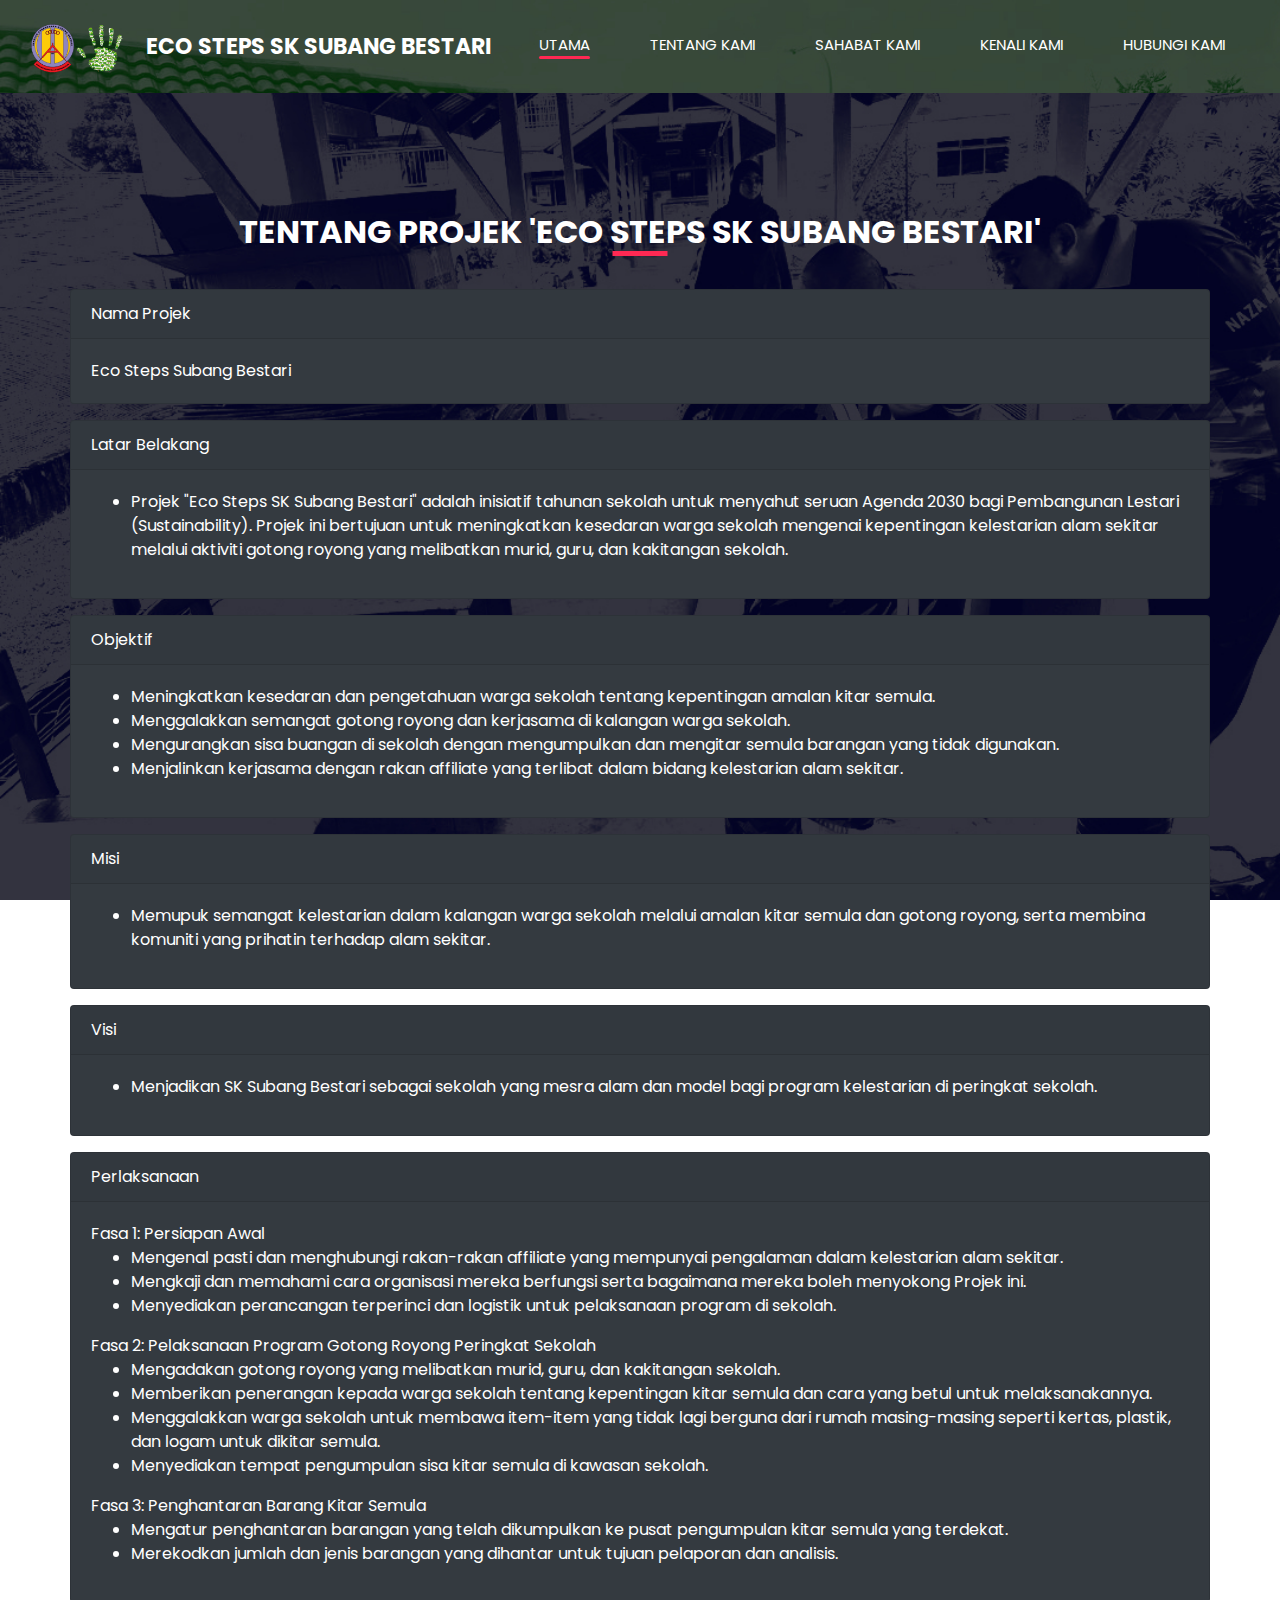
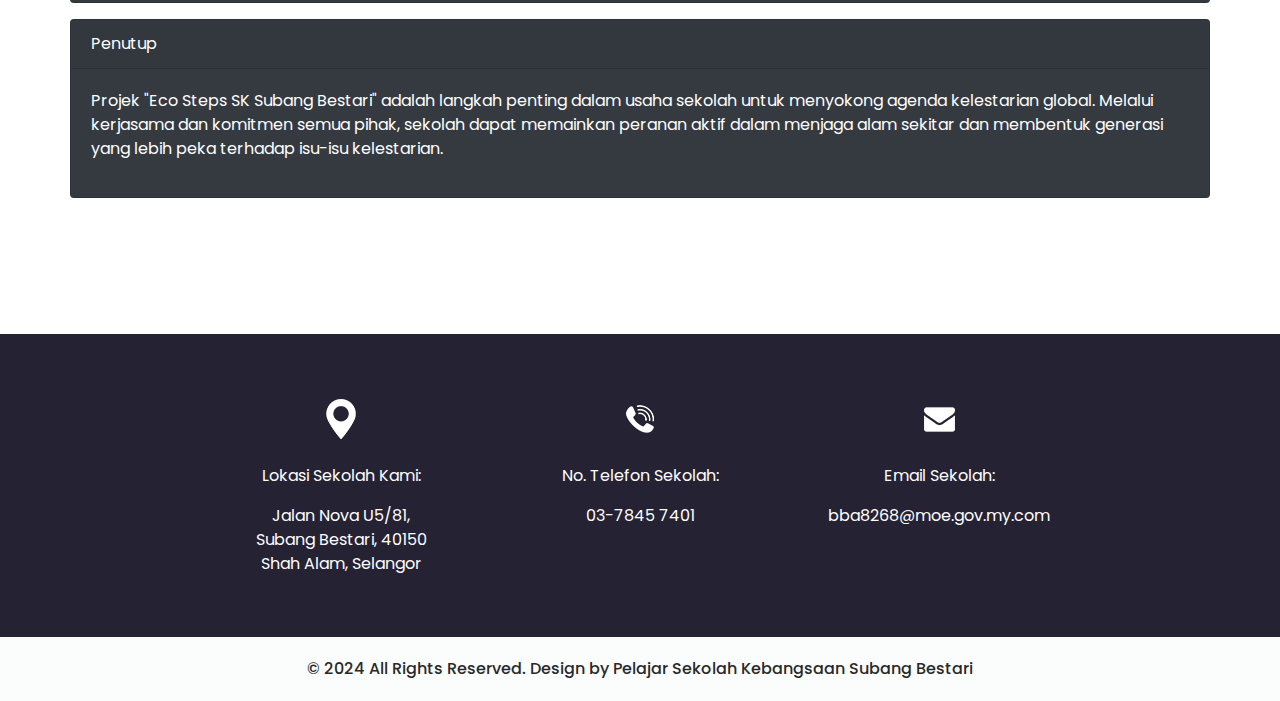
==== about.html @ 941f538f "first commit" ====
<!DOCTYPE html>
<html>

<head>
  <meta charset="utf-8" />
  <meta http-equiv="X-UA-Compatible" content="IE=edge" />
  <meta name="viewport" content="width=device-width, initial-scale=1, shrink-to-fit=no" />
  <meta name="keywords" content="" />
  <meta name="description" content="" />
  <meta name="author" content="" />
  <special-title></special-title>
  <link rel="stylesheet" type="text/css"
    href="https://cdnjs.cloudflare.com/ajax/libs/OwlCarousel2/2.3.4/assets/owl.carousel.min.css" />
  <link rel="stylesheet" type="text/css" href="css/bootstrap.css" />
  <link href="https://fonts.googleapis.com/css?family=Poppins:400,600,700&display=swap" rel="stylesheet">
  <link href="css/style.css" rel="stylesheet" />
  <link href="css/responsive.css" rel="stylesheet" />
</head>

<body class="sub_page">
  <div class="hero_area">
    <header class="header_section">
      <special-header></special-header>
    </header>
  </div>


  <!-- Us section -->

  <section class="us_section layout_padding">
    <div class="container">
      <div class="heading_container">
        <h2>
          Tentang Projek 'Eco Steps SK Subang Bestari'
        </h2>
      </div>

      <div class="us_container ">
        <!--<div class="row">
          <!- <div class="col-lg-3 col-md-6">
            <div class="box">
              <div class="img-box">
                <img src="images/u-1.png" alt="">
              </div>
              <div class="detail-box">
                <h5>
                  QUALITY EQUIPMENT
                </h5>
                <p>
                  ipsum dolor sit amet, consectetur adipiscing elit, sed do eiusmod tempor
                </p>
              </div>
            </div>
          </div>
          <div class="col-lg-3 col-md-6">
            <div class="box">
              <div class="img-box">
                <img src="images/u-4.png" alt="">
              </div>
              <div class="detail-box">
                <h5>
                  NUTRITION
                </h5>
                <p>
                  ipsum dolor sit amet, consectetur adipiscing elit, sed do eiusmod tempor
                </p>
              </div>
            </div>
          </div>
          <div class="col-lg-3 col-md-6">
            <div class="box">
              <div class="img-box">
                <img src="images/u-2.png" alt="">
              </div>
              <div class="detail-box">
                <h5>
                  HEALTHY DIET PLAN
                </h5>
                <p>
                  ipsum dolor sit amet, consectetur adipiscing elit, sed do eiusmod tempor
                </p>
              </div>
            </div>
          </div>
          <div class="col-lg-3 col-md-6">
            <div class="box">
              <div class="img-box">
                <img src="images/u-3.png" alt="">
              </div>
              <div class="detail-box">
                <h5>
                  SPORT TRAINING
                </h5>
                <p>
                  ipsum dolor sit amet, consectetur adipiscing elit, sed do eiusmod tempor
                </p>
              </div>
            </div>
          </div> --
        </div> -->
        <div class="">

          <div class="card text-white bg-dark mb-3">
            <div class="card-header">Nama Projek</div>
            <div class="card-body">
              <div class="card-text">
                Eco Steps Subang Bestari
              </div>
            </div>
          </div>
          <div class="card text-white bg-dark mb-3">
            <div class="card-header">Latar Belakang</div>
            <div class="card-body">
              <div class="card-text">
                <ul>
                  <li>
                    Projek "Eco Steps SK Subang Bestari" adalah inisiatif tahunan sekolah untuk menyahut seruan Agenda
                    2030 bagi Pembangunan Lestari (Sustainability). Projek ini bertujuan untuk meningkatkan kesedaran
                    warga
                    sekolah mengenai kepentingan kelestarian alam sekitar melalui aktiviti gotong royong yang melibatkan
                    murid,
                    guru, dan kakitangan sekolah.
                  </li>
                </ul>

              </div>
            </div>
          </div>
          <div class="card text-white bg-dark mb-3">
            <div class="card-header">Objektif</div>
            <div class="card-body">
              <div class="card-text">
                <ul>
                  <li>
                    Meningkatkan kesedaran dan pengetahuan warga sekolah tentang kepentingan amalan kitar semula.
                  </li>
                  <li>
                    Menggalakkan semangat gotong royong dan kerjasama di kalangan warga sekolah.
                  </li>
                  <li>
                    Mengurangkan sisa buangan di sekolah dengan mengumpulkan dan mengitar semula barangan yang tidak
                    digunakan.
                  </li>
                  <li>
                    Menjalinkan kerjasama dengan rakan affiliate yang terlibat dalam bidang kelestarian alam sekitar.
                  </li>
                </ul>
              </div>
            </div>
          </div>
          <div class="card text-white bg-dark mb-3">
            <div class="card-header">Misi</div>
            <div class="card-body">
              <div class="card-text">
                <ul>
                  <li>
                    Memupuk semangat kelestarian dalam kalangan warga sekolah melalui amalan kitar semula dan gotong
                    royong,
                    serta membina komuniti yang prihatin terhadap alam sekitar.
                  </li>
                </ul>
              </div>
            </div>
          </div>
          <div class="card text-white bg-dark mb-3">
            <div class="card-header">Visi</div>
            <div class="card-body">
              <div class="card-text">
                <ul>
                  <li>
                    Menjadikan SK Subang Bestari sebagai sekolah yang mesra alam dan model bagi program kelestarian di
                    peringkat sekolah.
                  </li>
                </ul>
              </div>
            </div>
          </div>
          <div class="card text-white bg-dark mb-3">
            <div class="card-header">Perlaksanaan</div>
            <div class="card-body">
              <div class="card-text">
                Fasa 1: Persiapan Awal
                <ul>
                  <li>Mengenal pasti dan menghubungi rakan-rakan affiliate yang mempunyai pengalaman dalam kelestarian
                    alam sekitar.</li>
                  <li>Mengkaji dan memahami cara organisasi mereka berfungsi serta bagaimana mereka boleh menyokong
                    Projek ini.</li>
                  <li>Menyediakan perancangan terperinci dan logistik untuk pelaksanaan program di sekolah.</li>
                </ul>
              </div>
              <div class="card-text">
                Fasa 2: Pelaksanaan Program Gotong Royong Peringkat Sekolah
                <ul>
                  <li>Mengadakan gotong royong yang melibatkan murid, guru, dan kakitangan sekolah.</li>
                  <li>Memberikan penerangan kepada warga sekolah tentang kepentingan kitar semula dan cara yang betul
                    untuk melaksanakannya.</li>
                  <li>Menggalakkan warga sekolah untuk membawa item-item yang tidak lagi berguna dari rumah
                    masing-masing seperti kertas, plastik, dan logam untuk dikitar semula.</li>
                  <li>Menyediakan tempat pengumpulan sisa kitar semula di kawasan sekolah.</li>
                </ul>
              </div>
              <div class="card-text">
                Fasa 3: Penghantaran Barang Kitar Semula
                <ul>
                  <li>Mengatur penghantaran barangan yang telah dikumpulkan ke pusat pengumpulan kitar semula yang
                    terdekat.</li>
                  <li>Merekodkan jumlah dan jenis barangan yang dihantar untuk tujuan pelaporan dan analisis.</li>
                </ul>
              </div>
            </div>
          </div>
          <div class="card text-white bg-dark mb-3">
            <div class="card-header">Penutup</div>
            <div class="card-body">
              <div class="card-text">
                <p>
                  Projek "Eco Steps SK Subang Bestari" adalah langkah penting dalam usaha sekolah untuk menyokong agenda kelestarian global. Melalui kerjasama dan komitmen semua pihak, sekolah dapat memainkan peranan aktif dalam menjaga alam sekitar dan membentuk generasi yang lebih peka terhadap isu-isu kelestarian.
                </p>
              </div>
            </div>
          </div>
        </div>
  </section>

  <special-content-contact></special-content-contact>
  <special-footer></special-footer>

  <script src="js/jquery-3.4.1.min.js"></script>
  <script src="js/bootstrap.js"></script>
  <script src="js/headerFooterMgmt.js"></script>
  <script src="js/content.js"></script>

</body>

</html>
---- css/style.css ----
body {
  font-family: 'Poppins', sans-serif;
  color: #000000;
  background-color: #ffffff;
}

.logo_default {
  height: 50px;
  display: inline-block;
  padding-right: 20px;
}

.layout_padding {
  padding-top: 120px;
  padding-bottom: 120px;
}

.layout_padding2 {
  padding-top: 45px;
  padding-bottom: 45px;
}

.layout_padding2-top {
  padding-top: 45px;
}

.layout_padding2-bottom {
  padding-bottom: 45px;
}

.layout_padding-top {
  padding-top: 120px;
}

.layout_padding-bottom {
  padding-bottom: 120px;
}

.heading_container {
  display: -webkit-box;
  display: -ms-flexbox;
  display: flex;
  -webkit-box-pack: center;
      -ms-flex-pack: center;
          justify-content: center;
  text-align: center;
}

.heading_container h2 {
  font-weight: bold;
  position: relative;
  padding-bottom: 5px;
  text-transform: uppercase;
}

.heading_container h2::before {
  content: "";
  position: absolute;
  bottom: 0;
  left: 50%;
  width: 55px;
  height: 5px;
  background-color: #ff2953;
  -webkit-transform: translateX(-50%);
          transform: translateX(-50%);
}

/*header section*/
.hero_area {
  height: 100vh;
  display: -webkit-box;
  display: -ms-flexbox;
  display: flex;
  -webkit-box-orient: vertical;
  -webkit-box-direction: normal;
      -ms-flex-direction: column;
          flex-direction: column;
  background-image: url(../images/bg-1.jpeg);
  background-size: cover;
  background-attachment: fixed;
}

.sub_page .hero_area {
  height: auto;
}

.sub_page .who_section.layout_padding {
  padding-top: 0;
}

.hero_area.sub_pages {
  height: auto;
}

.header_section .container-fluid {
  padding-right: 25px;
  padding-left: 25px;
}

.header_section .nav_container {
  margin: 0 auto;
}

.custom_nav-container.navbar-expand-lg .navbar-nav .nav-item .nav-link {
  margin: 10px 30px;
  padding: 0;
  padding-bottom: 3px;
  color: #ffffff;
  text-align: center;
  position: relative;
  text-transform: uppercase;
  font-size: 15px;
}

.custom_nav-container.navbar-expand-lg .navbar-nav .nav-item .nav-link::after {
  display: none;
  content: "";
  position: absolute;
  left: 0;
  bottom: 0;
  width: 100%;
  height: 3px;
  border-radius: 5px;
  background-color: #ffffff;
}

.custom_nav-container.navbar-expand-lg .navbar-nav .nav-item.active a::after, .custom_nav-container.navbar-expand-lg .navbar-nav .nav-item:hover a::after {
  display: block;
  background-color: #ff2953;
}

a,
a:hover,
a:focus {
  text-decoration: none;
}

a:hover,
a:focus {
  color: initial;
}

.btn,
.btn:focus {
  outline: none !important;
  -webkit-box-shadow: none;
          box-shadow: none;
}

.user_option {
  display: -webkit-box;
  display: -ms-flexbox;
  display: flex;
  -webkit-box-align: center;
      -ms-flex-align: center;
          align-items: center;
}

.user_option a {
  color: #ffffff;
  margin: 10px 30px;
}

.custom_nav-container .nav_search-btn {
  background-image: url(../images/search-icon.png);
  background-size: 22px;
  background-repeat: no-repeat;
  background-position-y: 7px;
  width: 35px;
  height: 35px;
  padding: 0;
  border: none;
}

.navbar-brand {
  display: -webkit-box;
  display: -ms-flexbox;
  display: flex;
  -webkit-box-align: center;
      -ms-flex-align: center;
          align-items: center;
  position: relative;
}

.navbar-brand span {
  font-size: 22px;
  text-transform: uppercase;
  font-weight: bold;
  color: #ffffff;
  position: relative;
  z-index: 3;
}

.custom_nav-container {
  z-index: 99999;
  padding: 15px 0;
}

.custom_nav-container .navbar-toggler {
  outline: none;
}

.custom_nav-container .navbar-toggler .navbar-toggler-icon {
  background-image: url(../images/menu.png);
  background-size: 55px;
}

/*end header section*/
.slider_section {
  -webkit-box-flex: 1;
      -ms-flex: 1;
          flex: 1;
  display: -webkit-box;
  display: -ms-flexbox;
  display: flex;
  -webkit-box-align: center;
      -ms-flex-align: center;
          align-items: center;
  color: #ffffff;
}

.slider_section #carouselExampleIndicators {
  width: 100%;
}

.slider_section .row {
  -webkit-box-align: center;
      -ms-flex-align: center;
          align-items: center;
}

.slider_section .box {
  margin: 125px 0;
}

.slider_section .detail-box {
  text-align: center;
}

.slider_section .detail-box h1,
.slider_section .detail-box h2,
.slider_section .detail-box h3 {
  text-transform: uppercase;
  font-weight: bold;
}

.slider_section .detail-box h2 {
  font-size: 2.5rem;
}

.slider_section .detail-box h1 {
  font-size: 3.5rem;
  font-weight: bold;
  letter-spacing: .5rem;
}

.slider_section .detail-box p {
  margin-top: 25px;
}

.slider_section .detail-box a {
  display: inline-block;
  padding: 8px 35px;
  background-color: transparent;
  border: 1.5px solid #ffffff;
  color: #ffffff;
  border-radius: 0px;
  -webkit-transition: -webkit-transform 0.3s;
  transition: -webkit-transform 0.3s;
  transition: transform 0.3s;
  transition: transform 0.3s, -webkit-transform 0.3s;
  text-transform: uppercase;
  margin-top: 35px;
}

.slider_section .detail-box a:hover {
  background-color: #ffffff;
  color: #000000;
}

.slider_section #carouselExampleIndicators .carousel-indicators {
  position: unset;
  margin: 0;
  margin-top: 45px;
  -webkit-box-align: center;
      -ms-flex-align: center;
          align-items: center;
}

.slider_section #carouselExampleIndicators .carousel-indicators li {
  width: 14px;
  height: 14px;
  background-color: transparent;
  border: 2px solid #ffffff;
  border-radius: 100%;
  opacity: 1;
}

.slider_section #carouselExampleIndicators .carousel-indicators li.active {
  border: 4px solid #ffffff;
}

.us_section {
  background-image: url(../images/bg-2.jpeg);
  background-size: cover;
  background-attachment: fixed;
  color: #ffffff;
}

.us_section .us_container {
  padding-top: 25px;
}

.us_section .us_container .box {
  display: -webkit-box;
  display: -ms-flexbox;
  display: flex;
  -webkit-box-orient: vertical;
  -webkit-box-direction: normal;
      -ms-flex-direction: column;
          flex-direction: column;
  -webkit-box-align: center;
      -ms-flex-align: center;
          align-items: center;
  text-align: center;
  margin: 25px 10px 0 10px;
}

.us_section .us_container .box .img-box {
  height: 100px;
  display: -webkit-box;
  display: -ms-flexbox;
  display: flex;
  -webkit-box-align: center;
      -ms-flex-align: center;
          align-items: center;
  -webkit-box-pack: center;
      -ms-flex-pack: center;
          justify-content: center;
}

.us_section .us_container .box .img-box img {
  max-width: 100%;
}

.us_section .us_container .box .detail-box h5 {
  font-weight: bold;
}

.heathy_section {
  background-image: url(../images/bg-6.jpeg);
  background-size: cover;
  background-attachment: fixed;
  color: #ffffff;
  text-align: center;
}

.heathy_section h2 {
  font-weight: bold;
}

.heathy_section p {
  margin-top: 35px;
}

.heathy_section .btn-box {
  display: -webkit-box;
  display: -ms-flexbox;
  display: flex;
  -webkit-box-pack: center;
      -ms-flex-pack: center;
          justify-content: center;
  margin-top: 45px;
}

.heathy_section .btn-box a {
  display: inline-block;
  padding: 8px 35px;
  background-color: transparent;
  border: 1.5px solid #ffffff;
  color: #ffffff;
  border-radius: 0;
  -webkit-transition: -webkit-transform 0.3s;
  transition: -webkit-transform 0.3s;
  transition: transform 0.3s;
  transition: transform 0.3s, -webkit-transform 0.3s;
  text-transform: uppercase;
}

.heathy_section .btn-box a:hover {
  background-color: #ffffff;
  color: #000000;
}

.trainer_section {
  background-image: url(../images/bg-3.jpeg);
  background-size: cover;
  background-attachment: fixed;
  color: #ffffff;
}

.trainer_section .box {
  margin-top: 55px;
  display: -webkit-box;
  display: -ms-flexbox;
  display: flex;
  -webkit-box-orient: vertical;
  -webkit-box-direction: normal;
      -ms-flex-direction: column;
          flex-direction: column;
  -webkit-box-align: center;
      -ms-flex-align: center;
          align-items: center;
  text-align: center;
}

.trainer_section .box .name h5 {
  font-weight: bold;
  margin-bottom: 15px;
}

.trainer_section .box .img-box {
  border-radius: 15px;
  overflow: hidden;
}

.trainer_section .box .img-box img {
  width: 100%;
}

.trainer_section .box .social_box {
  display: -webkit-box;
  display: -ms-flexbox;
  display: flex;
  -webkit-box-pack: justify;
      -ms-flex-pack: justify;
          justify-content: space-between;
  width: 225px;
  padding: 12px 45px;
  background-color: #ffffff;
  border-radius: 50px;
  margin-top: -25px;
}

.contact_section {
  position: relative;
  background-color: #27223f;
  color: #ffffff;
}

.contact_section .heading_container {
  -webkit-box-pack: start;
      -ms-flex-pack: start;
          justify-content: start;
}

.contact_section .heading_container h2::before {
  text-align: left;
  left: 0;
  -webkit-transform: none;
          transform: none;
}

.contact_section .row {
  -webkit-box-align: center;
      -ms-flex-align: center;
          align-items: center;
}

.contact_section .img-box img {
  width: 100%;
}

.contact_section .form_container {
  padding: 45px 0 45px 15px;
}

.contact_section input {
  width: 100%;
  border: none;
  background-color: #ffffff;
  outline: none;
  color: #000000;
  margin-top: 25px;
  padding: 12px;
}

.contact_section input::-webkit-input-placeholder {
  color: #2a2a2c;
}

.contact_section input:-ms-input-placeholder {
  color: #2a2a2c;
}

.contact_section input::-ms-input-placeholder {
  color: #2a2a2c;
}

.contact_section input::placeholder {
  color: #2a2a2c;
}

.contact_section input.message-box {
  padding: 45px 12px;
}

.contact_section button {
  padding: 10px 65px;
  outline: none;
  border: none;
  color: #ffffff;
  background: #ff2953;
  margin: 45px 0 0 auto;
  text-transform: uppercase;
}

.info_section {
  background-color: #252233;
}

.info_items {
  width: 70%;
  margin: 0 auto;
  display: -webkit-box;
  display: -ms-flexbox;
  display: flex;
  -webkit-box-pack: justify;
      -ms-flex-pack: justify;
          justify-content: space-between;
}

.info_items .item {
  width: 200px;
  display: -webkit-box;
  display: -ms-flexbox;
  display: flex;
  -webkit-box-orient: vertical;
  -webkit-box-direction: normal;
      -ms-flex-direction: column;
          flex-direction: column;
  -webkit-box-align: center;
      -ms-flex-align: center;
          align-items: center;
  text-align: center;
}

.info_items .item .img-box {
  width: 80px;
  height: 80px;
  border-radius: 100%;
  background-repeat: no-repeat;
  background-position: center;
}

.info_items .item .detail-box {
  margin-top: 5px;
  color: #fff;
}

.info_items {
  position: relative;
}

.info_items a {
  position: relative;
}

.info_items .item .img-box.box-1 {
  background-image: url(../images/location-white.png);
}

.info_items .item .img-box.box-2 {
  background-image: url(../images/telephone-white.png);
}

.info_items .item .img-box.box-3 {
  background-image: url(../images/envelope-white.png);
}

/* footer section*/
.footer_section {
  background-color: #fbfdfd;
  padding: 20px;
  font-weight: 500;
}

.footer_section p {
  color: #292929;
  margin: 0;
  text-align: center;
}

.footer_section a {
  color: #292929;
}

/* end footer section*/
/*# sourceMappingURL=style.css.map */
---- css/responsive.css ----
@media (max-width: 1120px) {}

@media (max-width: 992px) {
    .hero_area {
        height: auto;
    }

    .custom_nav-container .nav_search-btn {
        background-position: center;
        margin-top: 10px;
    }

    .slider_section {
        padding-top: 45px;
        padding-bottom: 75px;
    }

    .info_items {
        width: 100%;
    }
}

@media (max-width: 768px) {
    .contact_section .form_container {
        padding: 45px 0;
    }

    .info_items {
        flex-direction: column;
        align-items: center;
    }

    .contact_section .heading_container {
        justify-content: center;
    }

    .contact_section .heading_container h2::before {
        left: 50%;
        transform: translateX(-50%);
    }

    .contact_section button {
        margin: 45px auto 0 auto;
    }
}


@media (max-width: 576px) {
    .slider_section .detail-box h1 {
        font-size: 3rem;
    }
}

@media (max-width: 480px) {}

@media (max-width: 420px) {
    .slider_section .detail-box h1 {
        letter-spacing: .3rem;
    }
}

@media (max-width: 360px) {}

@media (min-width: 1200px) {
    .container {
        max-width: 1170px;
    }
}
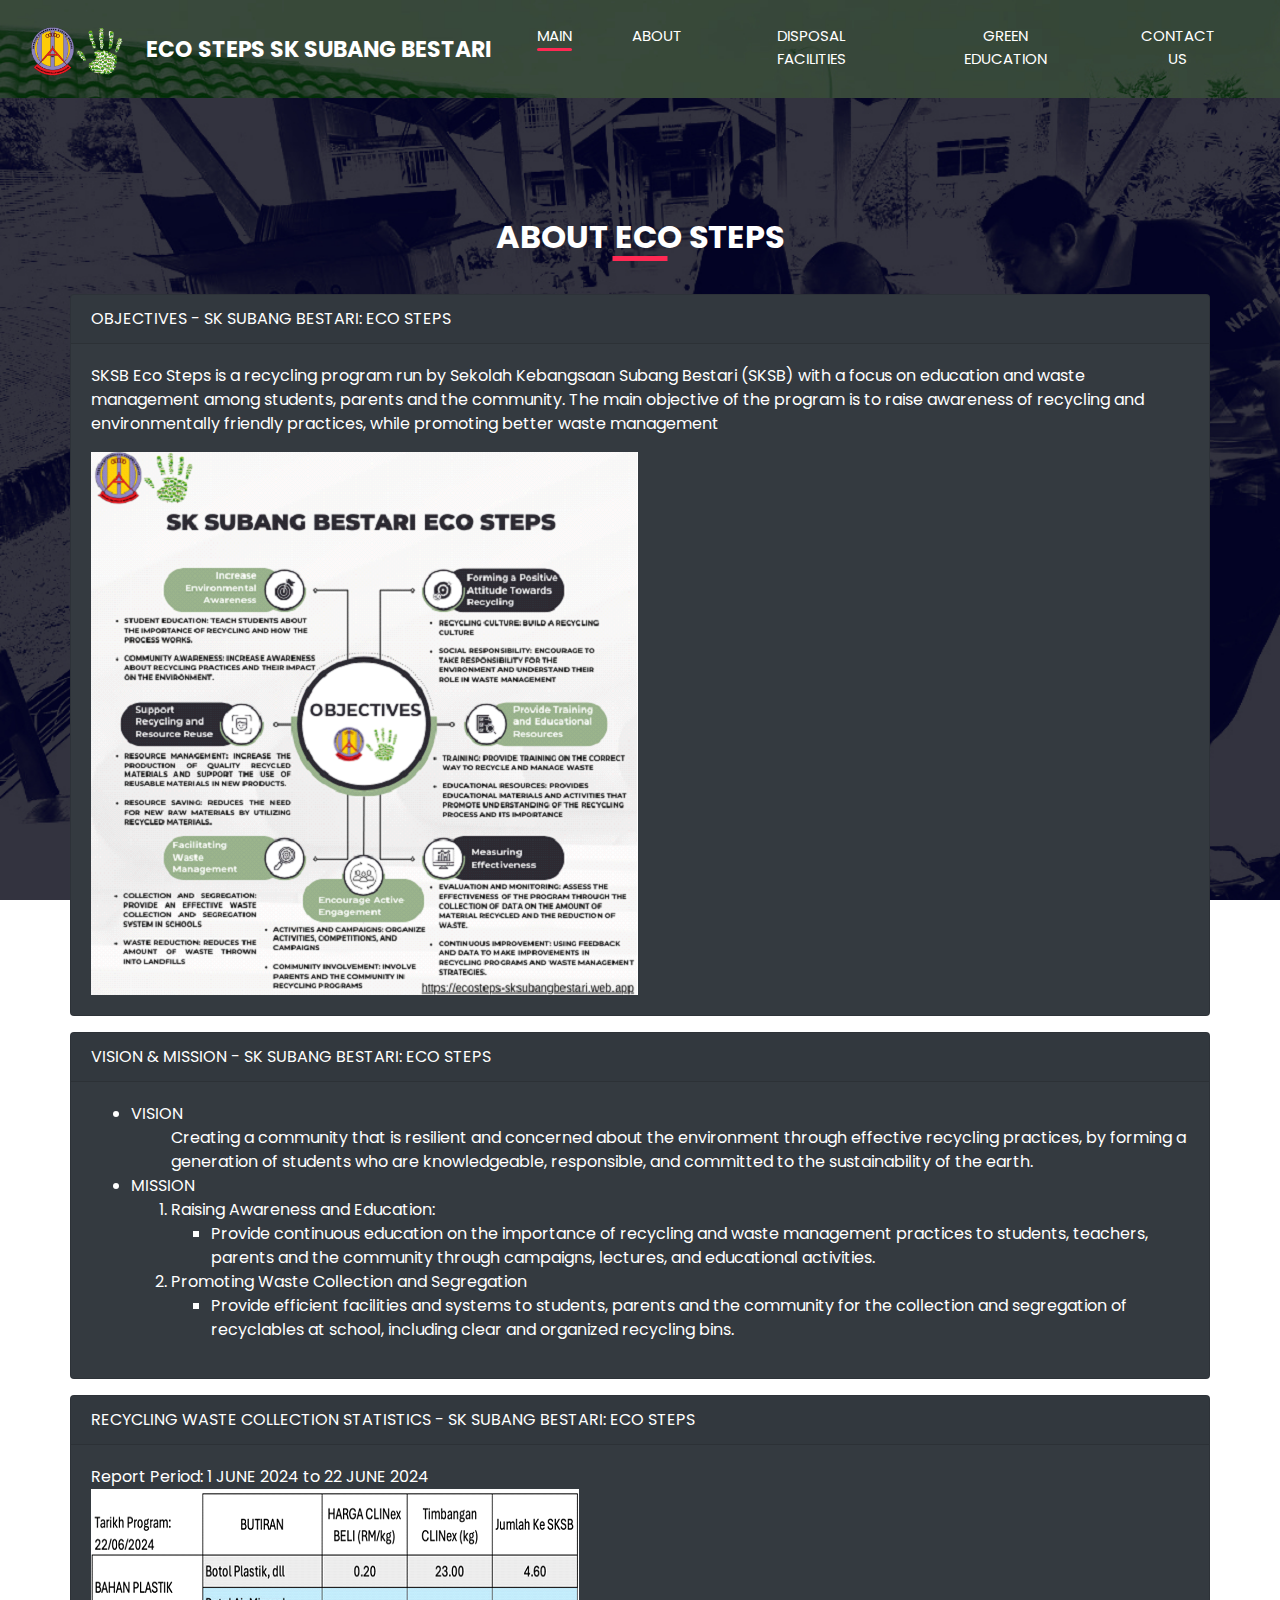
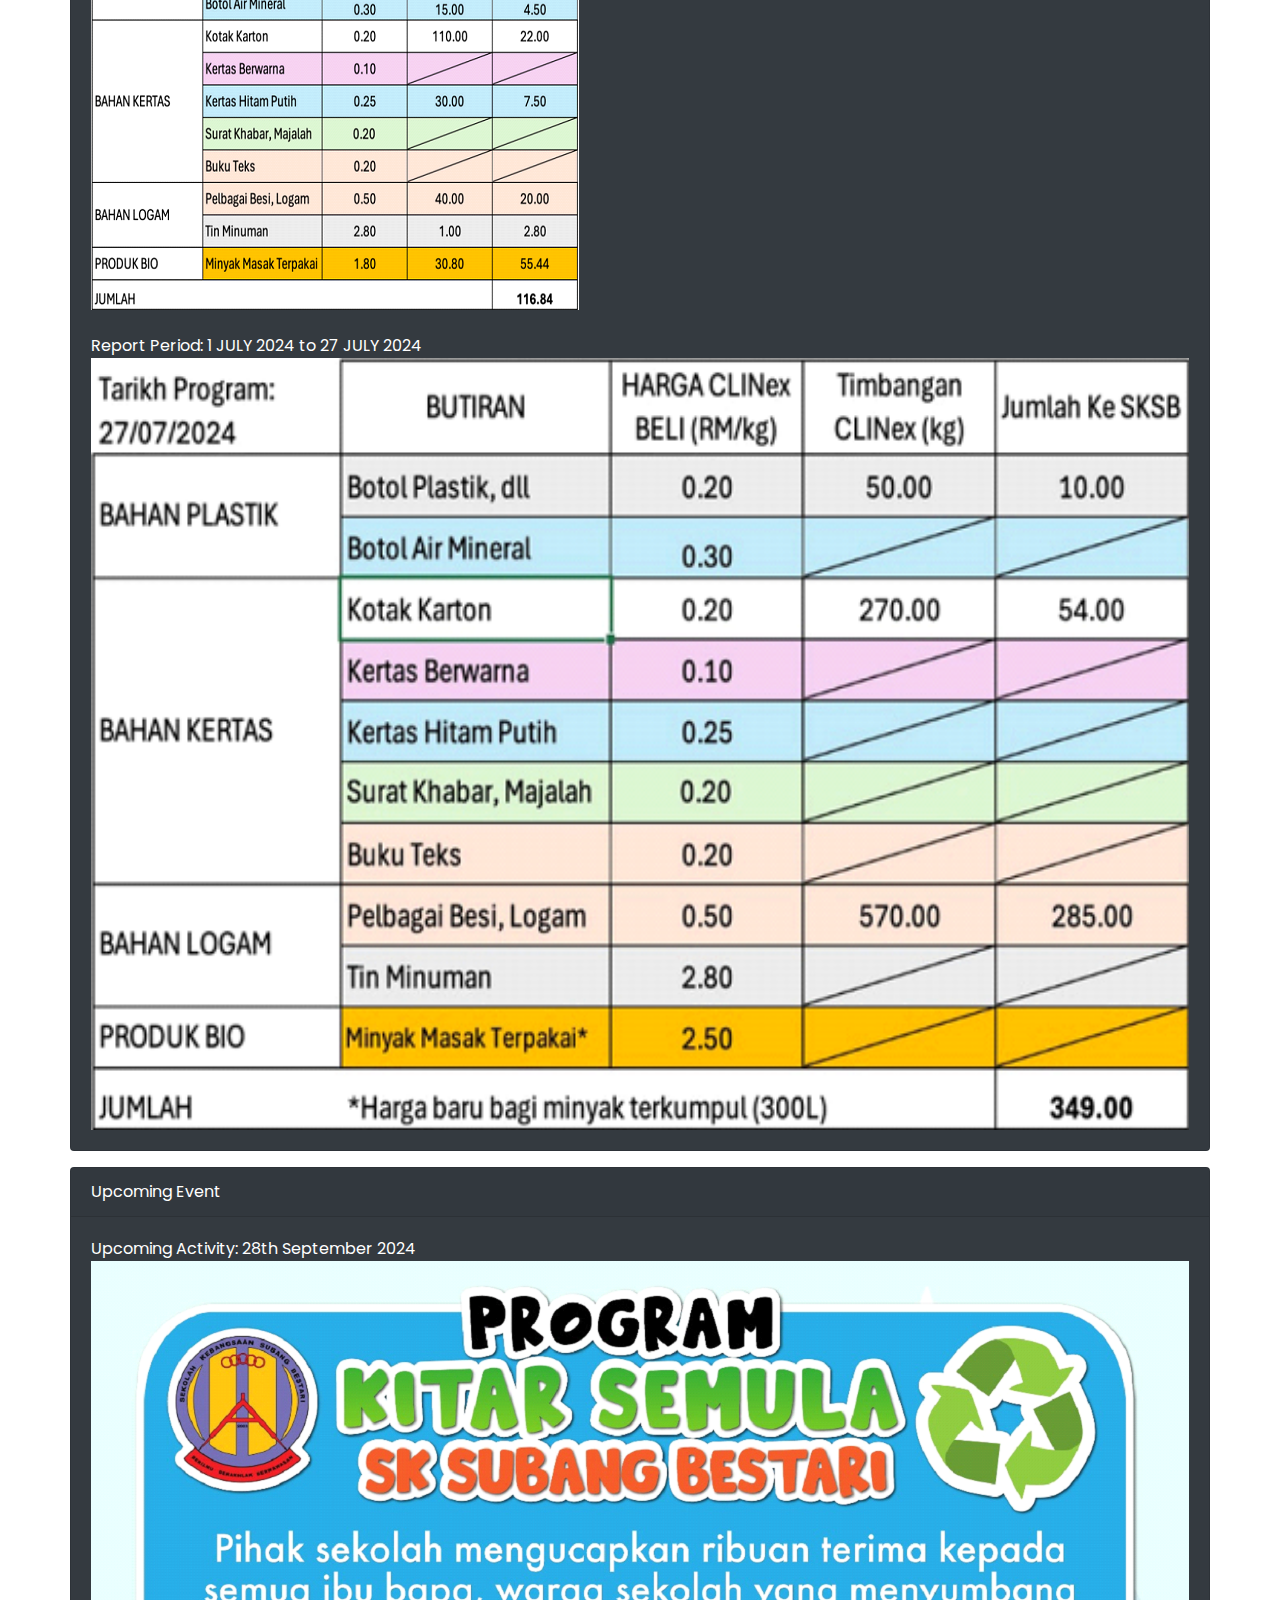
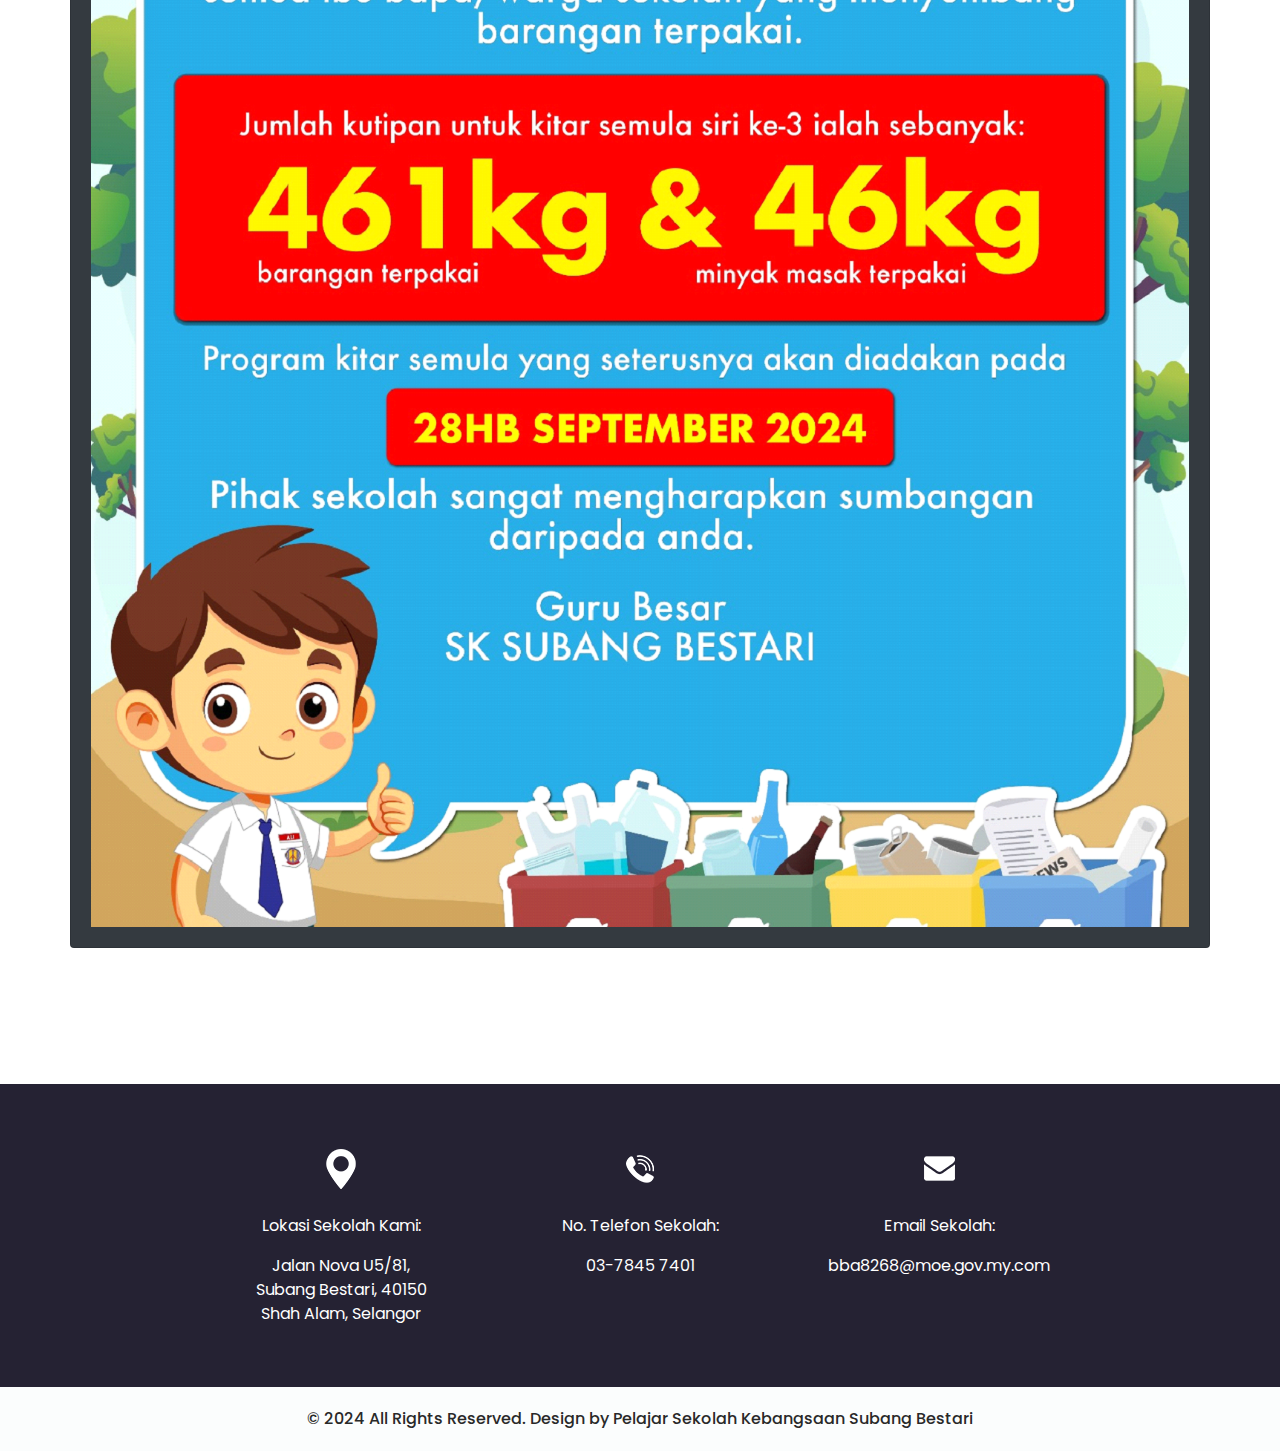
==== commit 8525bd10: "modify to english and update to latest version" ====
--- a/about.html
+++ b/about.html
@@ -31,95 +31,63 @@
     <div class="container">
       <div class="heading_container">
         <h2>
-          Tentang Projek 'Eco Steps SK Subang Bestari'
+          About Eco Steps
         </h2>
       </div>
 
       <div class="us_container ">
-        <!--<div class="row">
-          <!- <div class="col-lg-3 col-md-6">
-            <div class="box">
-              <div class="img-box">
-                <img src="images/u-1.png" alt="">
-              </div>
-              <div class="detail-box">
-                <h5>
-                  QUALITY EQUIPMENT
-                </h5>
-                <p>
-                  ipsum dolor sit amet, consectetur adipiscing elit, sed do eiusmod tempor
-                </p>
-              </div>
-            </div>
-          </div>
-          <div class="col-lg-3 col-md-6">
-            <div class="box">
-              <div class="img-box">
-                <img src="images/u-4.png" alt="">
-              </div>
-              <div class="detail-box">
-                <h5>
-                  NUTRITION
-                </h5>
-                <p>
-                  ipsum dolor sit amet, consectetur adipiscing elit, sed do eiusmod tempor
-                </p>
-              </div>
-            </div>
-          </div>
-          <div class="col-lg-3 col-md-6">
-            <div class="box">
-              <div class="img-box">
-                <img src="images/u-2.png" alt="">
-              </div>
-              <div class="detail-box">
-                <h5>
-                  HEALTHY DIET PLAN
-                </h5>
-                <p>
-                  ipsum dolor sit amet, consectetur adipiscing elit, sed do eiusmod tempor
-                </p>
-              </div>
-            </div>
-          </div>
-          <div class="col-lg-3 col-md-6">
-            <div class="box">
-              <div class="img-box">
-                <img src="images/u-3.png" alt="">
-              </div>
-              <div class="detail-box">
-                <h5>
-                  SPORT TRAINING
-                </h5>
-                <p>
-                  ipsum dolor sit amet, consectetur adipiscing elit, sed do eiusmod tempor
-                </p>
-              </div>
-            </div>
-          </div> --
-        </div> -->
         <div class="">
 
           <div class="card text-white bg-dark mb-3">
-            <div class="card-header">Nama Projek</div>
+            <div class="card-header">OBJECTIVES - SK SUBANG BESTARI: ECO STEPS </div>
             <div class="card-body">
               <div class="card-text">
-                Eco Steps Subang Bestari
+                <p>
+                  SKSB Eco Steps is a recycling program run by Sekolah Kebangsaan Subang Bestari (SKSB) with a focus on
+                  education and waste management among students, parents and the community. The main objective of the
+                  program is to raise awareness of recycling and environmentally friendly practices, while promoting
+                  better waste management
+                </p>
+                <img src="./images/poster-1.png" alt="recycle steps" style="align-items: center;">
               </div>
             </div>
           </div>
           <div class="card text-white bg-dark mb-3">
-            <div class="card-header">Latar Belakang</div>
+            <div class="card-header">VISION & MISSION - SK SUBANG BESTARI: ECO STEPS</div>
             <div class="card-body">
               <div class="card-text">
                 <ul>
                   <li>
-                    Projek "Eco Steps SK Subang Bestari" adalah inisiatif tahunan sekolah untuk menyahut seruan Agenda
-                    2030 bagi Pembangunan Lestari (Sustainability). Projek ini bertujuan untuk meningkatkan kesedaran
-                    warga
-                    sekolah mengenai kepentingan kelestarian alam sekitar melalui aktiviti gotong royong yang melibatkan
-                    murid,
-                    guru, dan kakitangan sekolah.
+                    VISION
+                    <ul>
+                      Creating a community that is resilient and concerned about the environment through effective
+                      recycling practices, by forming a generation of students who are knowledgeable, responsible, and
+                      committed to the sustainability of the earth.
+                    </ul>
+                  </li>
+                  <li>MISSION
+                    <ol>
+                      <li>
+                        Raising Awareness and Education:
+                        <ul>
+                          <li>
+                            Provide continuous education on the importance of recycling and waste management practices
+                            to students, teachers, parents and the community through campaigns, lectures, and
+                            educational activities.
+                          </li>
+                        </ul>
+                      </li>
+                      <li>
+                        Promoting Waste Collection and Segregation
+                        <ul>
+                          <li>
+                            Provide efficient facilities and systems to students, parents and the community for the
+                            collection and segregation of recyclables at school, including clear and organized recycling
+                            bins.
+                          </li>
+                        </ul>
+                      </li>
+                    </ol>
                   </li>
                 </ul>
 
@@ -127,95 +95,29 @@
             </div>
           </div>
           <div class="card text-white bg-dark mb-3">
-            <div class="card-header">Objektif</div>
+            <div class="card-header">RECYCLING WASTE COLLECTION STATISTICS - SK SUBANG BESTARI: ECO STEPS</div>
             <div class="card-body">
               <div class="card-text">
-                <ul>
-                  <li>
-                    Meningkatkan kesedaran dan pengetahuan warga sekolah tentang kepentingan amalan kitar semula.
-                  </li>
-                  <li>
-                    Menggalakkan semangat gotong royong dan kerjasama di kalangan warga sekolah.
-                  </li>
-                  <li>
-                    Mengurangkan sisa buangan di sekolah dengan mengumpulkan dan mengitar semula barangan yang tidak
-                    digunakan.
-                  </li>
-                  <li>
-                    Menjalinkan kerjasama dengan rakan affiliate yang terlibat dalam bidang kelestarian alam sekitar.
-                  </li>
-                </ul>
+                Report Period: 1 JUNE 2024 to 22 JUNE 2024
+                <br>
+                <img src="./images/poster-2.PNG" alt="Jun 2024 stats" style="width: 100;">
+              </div>
+              <br>
+              <div class="card-text">
+                Report Period: 1 JULY 2024 to 27 JULY 2024
+                <br>
+            
+                <img src="./images/poster-3.PNG" alt="July 2024 stats" style="width: 100%;">
               </div>
             </div>
           </div>
           <div class="card text-white bg-dark mb-3">
-            <div class="card-header">Misi</div>
+            <div class="card-header">Upcoming Event</div>
             <div class="card-body">
               <div class="card-text">
-                <ul>
-                  <li>
-                    Memupuk semangat kelestarian dalam kalangan warga sekolah melalui amalan kitar semula dan gotong
-                    royong,
-                    serta membina komuniti yang prihatin terhadap alam sekitar.
-                  </li>
-                </ul>
-              </div>
-            </div>
-          </div>
-          <div class="card text-white bg-dark mb-3">
-            <div class="card-header">Visi</div>
-            <div class="card-body">
-              <div class="card-text">
-                <ul>
-                  <li>
-                    Menjadikan SK Subang Bestari sebagai sekolah yang mesra alam dan model bagi program kelestarian di
-                    peringkat sekolah.
-                  </li>
-                </ul>
-              </div>
-            </div>
-          </div>
-          <div class="card text-white bg-dark mb-3">
-            <div class="card-header">Perlaksanaan</div>
-            <div class="card-body">
-              <div class="card-text">
-                Fasa 1: Persiapan Awal
-                <ul>
-                  <li>Mengenal pasti dan menghubungi rakan-rakan affiliate yang mempunyai pengalaman dalam kelestarian
-                    alam sekitar.</li>
-                  <li>Mengkaji dan memahami cara organisasi mereka berfungsi serta bagaimana mereka boleh menyokong
-                    Projek ini.</li>
-                  <li>Menyediakan perancangan terperinci dan logistik untuk pelaksanaan program di sekolah.</li>
-                </ul>
-              </div>
-              <div class="card-text">
-                Fasa 2: Pelaksanaan Program Gotong Royong Peringkat Sekolah
-                <ul>
-                  <li>Mengadakan gotong royong yang melibatkan murid, guru, dan kakitangan sekolah.</li>
-                  <li>Memberikan penerangan kepada warga sekolah tentang kepentingan kitar semula dan cara yang betul
-                    untuk melaksanakannya.</li>
-                  <li>Menggalakkan warga sekolah untuk membawa item-item yang tidak lagi berguna dari rumah
-                    masing-masing seperti kertas, plastik, dan logam untuk dikitar semula.</li>
-                  <li>Menyediakan tempat pengumpulan sisa kitar semula di kawasan sekolah.</li>
-                </ul>
-              </div>
-              <div class="card-text">
-                Fasa 3: Penghantaran Barang Kitar Semula
-                <ul>
-                  <li>Mengatur penghantaran barangan yang telah dikumpulkan ke pusat pengumpulan kitar semula yang
-                    terdekat.</li>
-                  <li>Merekodkan jumlah dan jenis barangan yang dihantar untuk tujuan pelaporan dan analisis.</li>
-                </ul>
-              </div>
-            </div>
-          </div>
-          <div class="card text-white bg-dark mb-3">
-            <div class="card-header">Penutup</div>
-            <div class="card-body">
-              <div class="card-text">
-                <p>
-                  Projek "Eco Steps SK Subang Bestari" adalah langkah penting dalam usaha sekolah untuk menyokong agenda kelestarian global. Melalui kerjasama dan komitmen semua pihak, sekolah dapat memainkan peranan aktif dalam menjaga alam sekitar dan membentuk generasi yang lebih peka terhadap isu-isu kelestarian.
-                </p>
+                Upcoming Activity: 28th September 2024
+                <br>
+                <img src="./images/poster-4.png" alt="Sept Event" style="width: 100%;">
               </div>
             </div>
           </div>
--- a/css/style.css
+++ b/css/style.css
@@ -352,7 +352,6 @@
   background-size: cover;
   background-attachment: fixed;
   color: #ffffff;
-  text-align: center;
 }
 
 .heathy_section h2 {
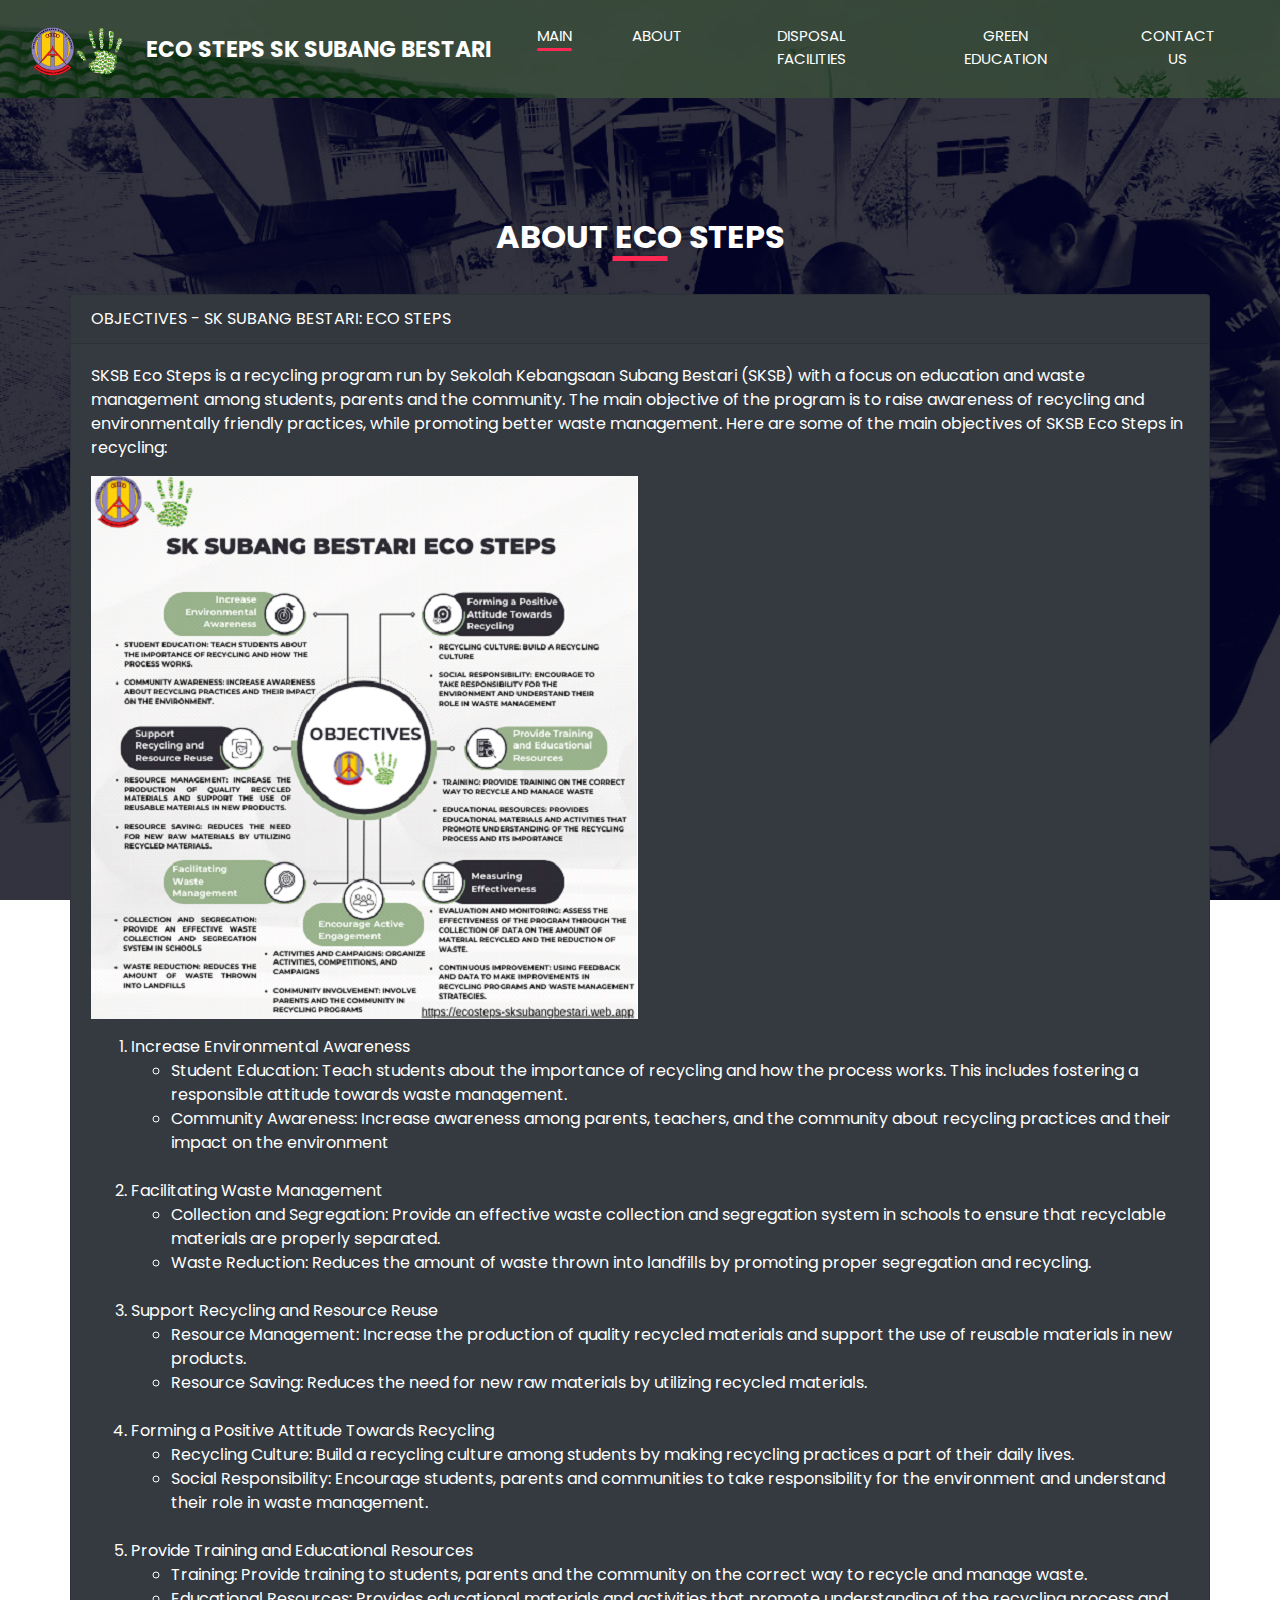
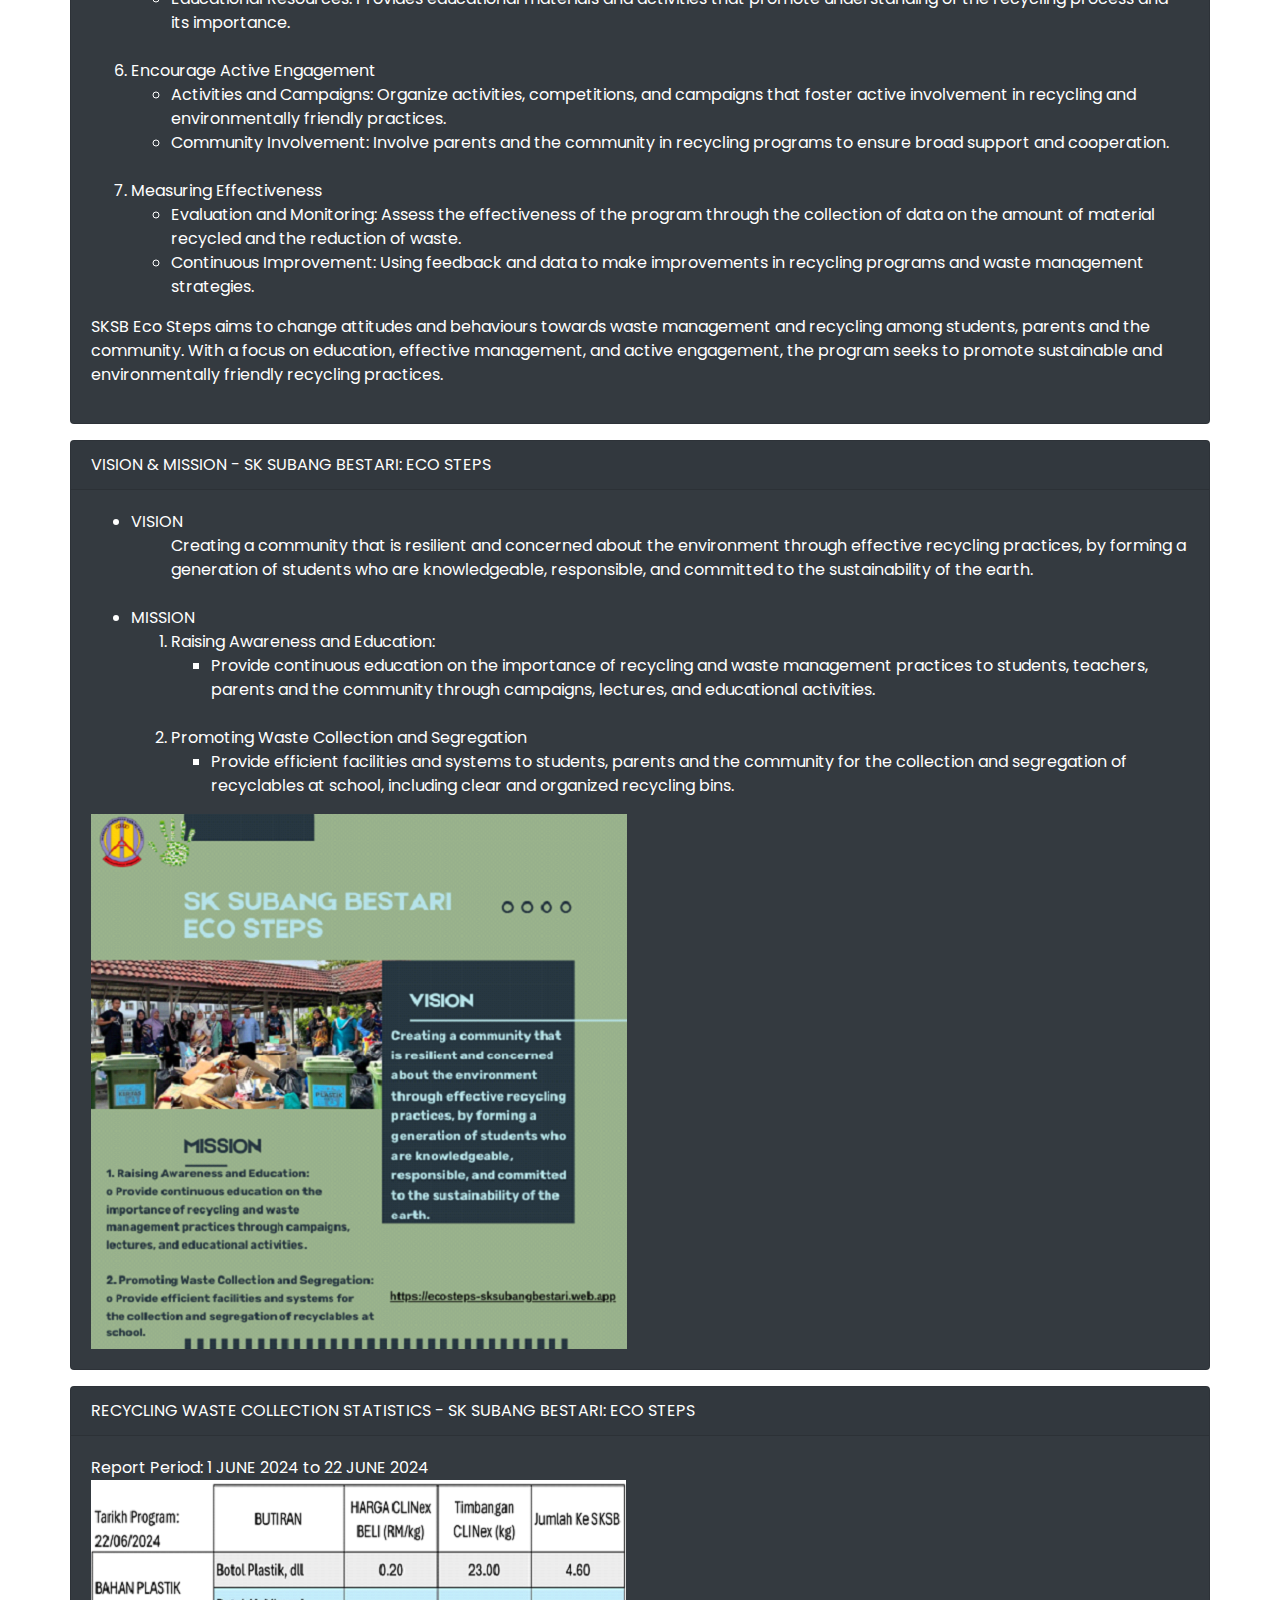
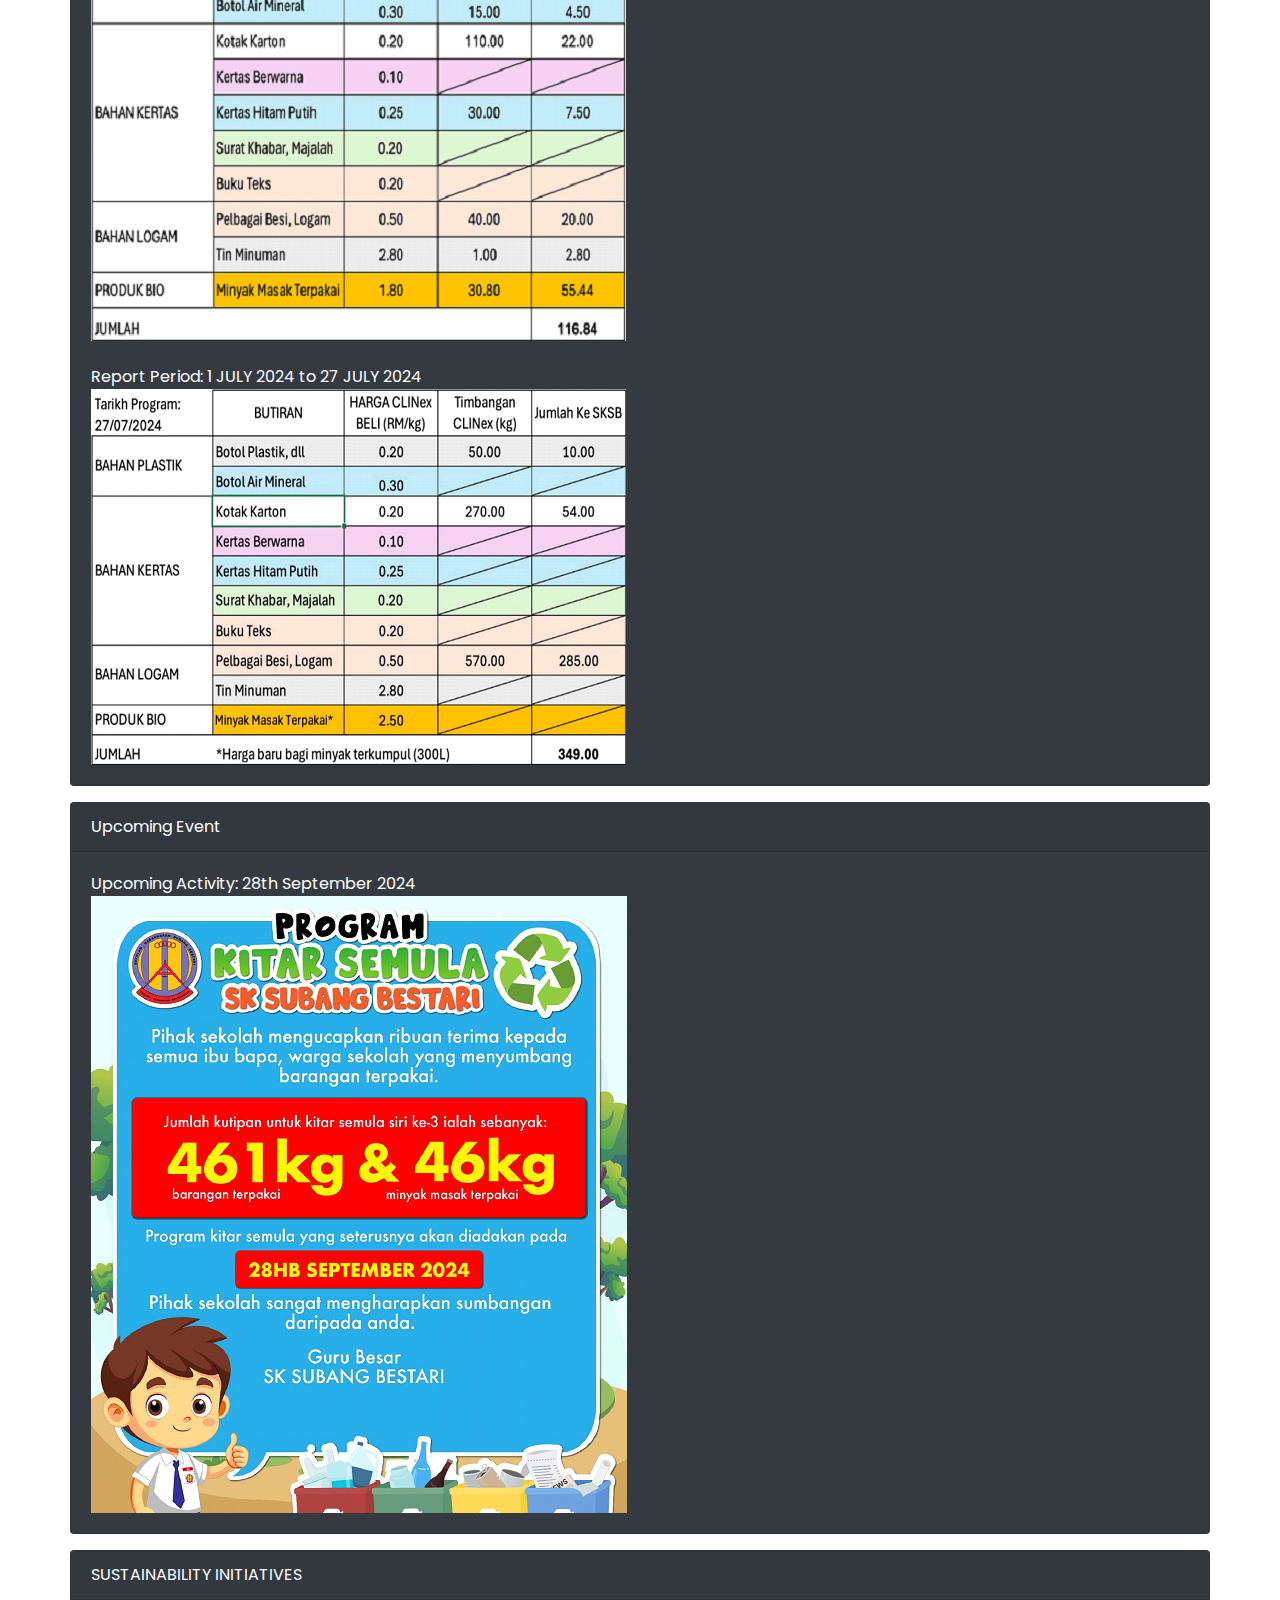
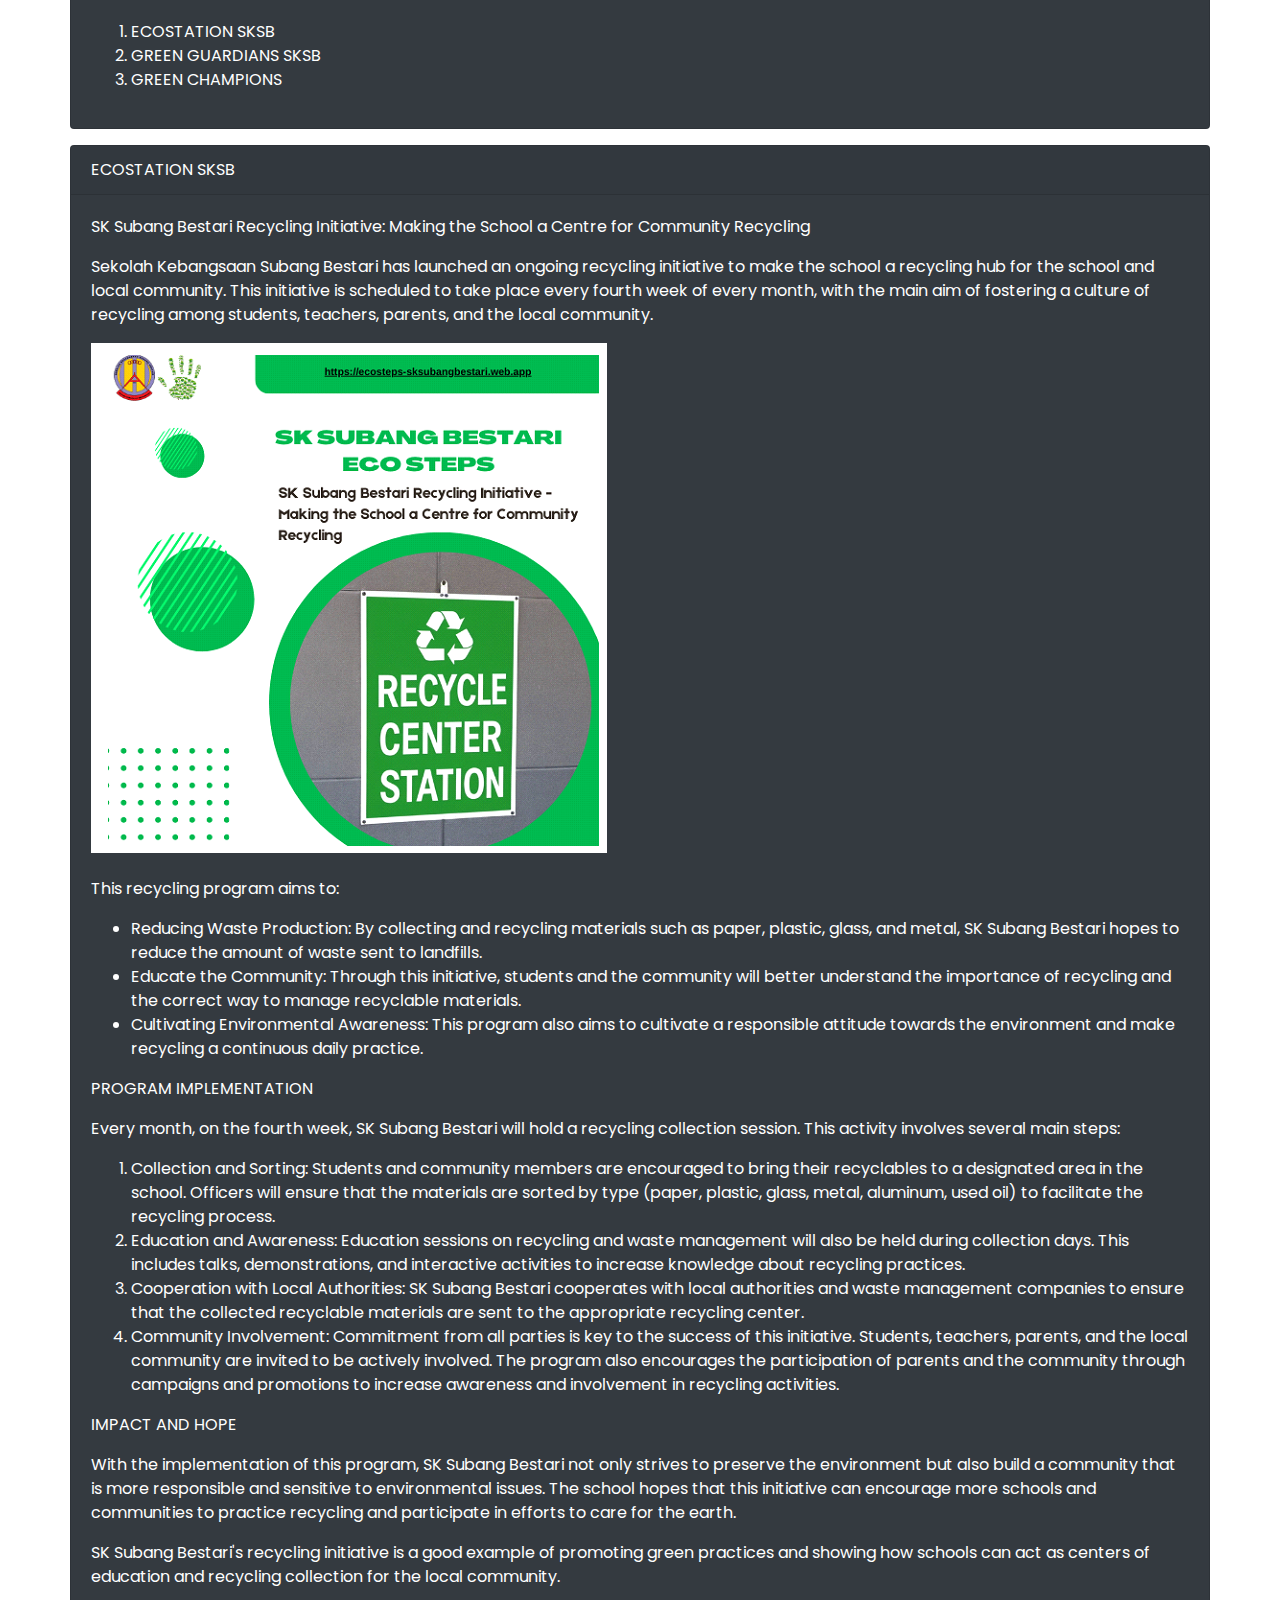
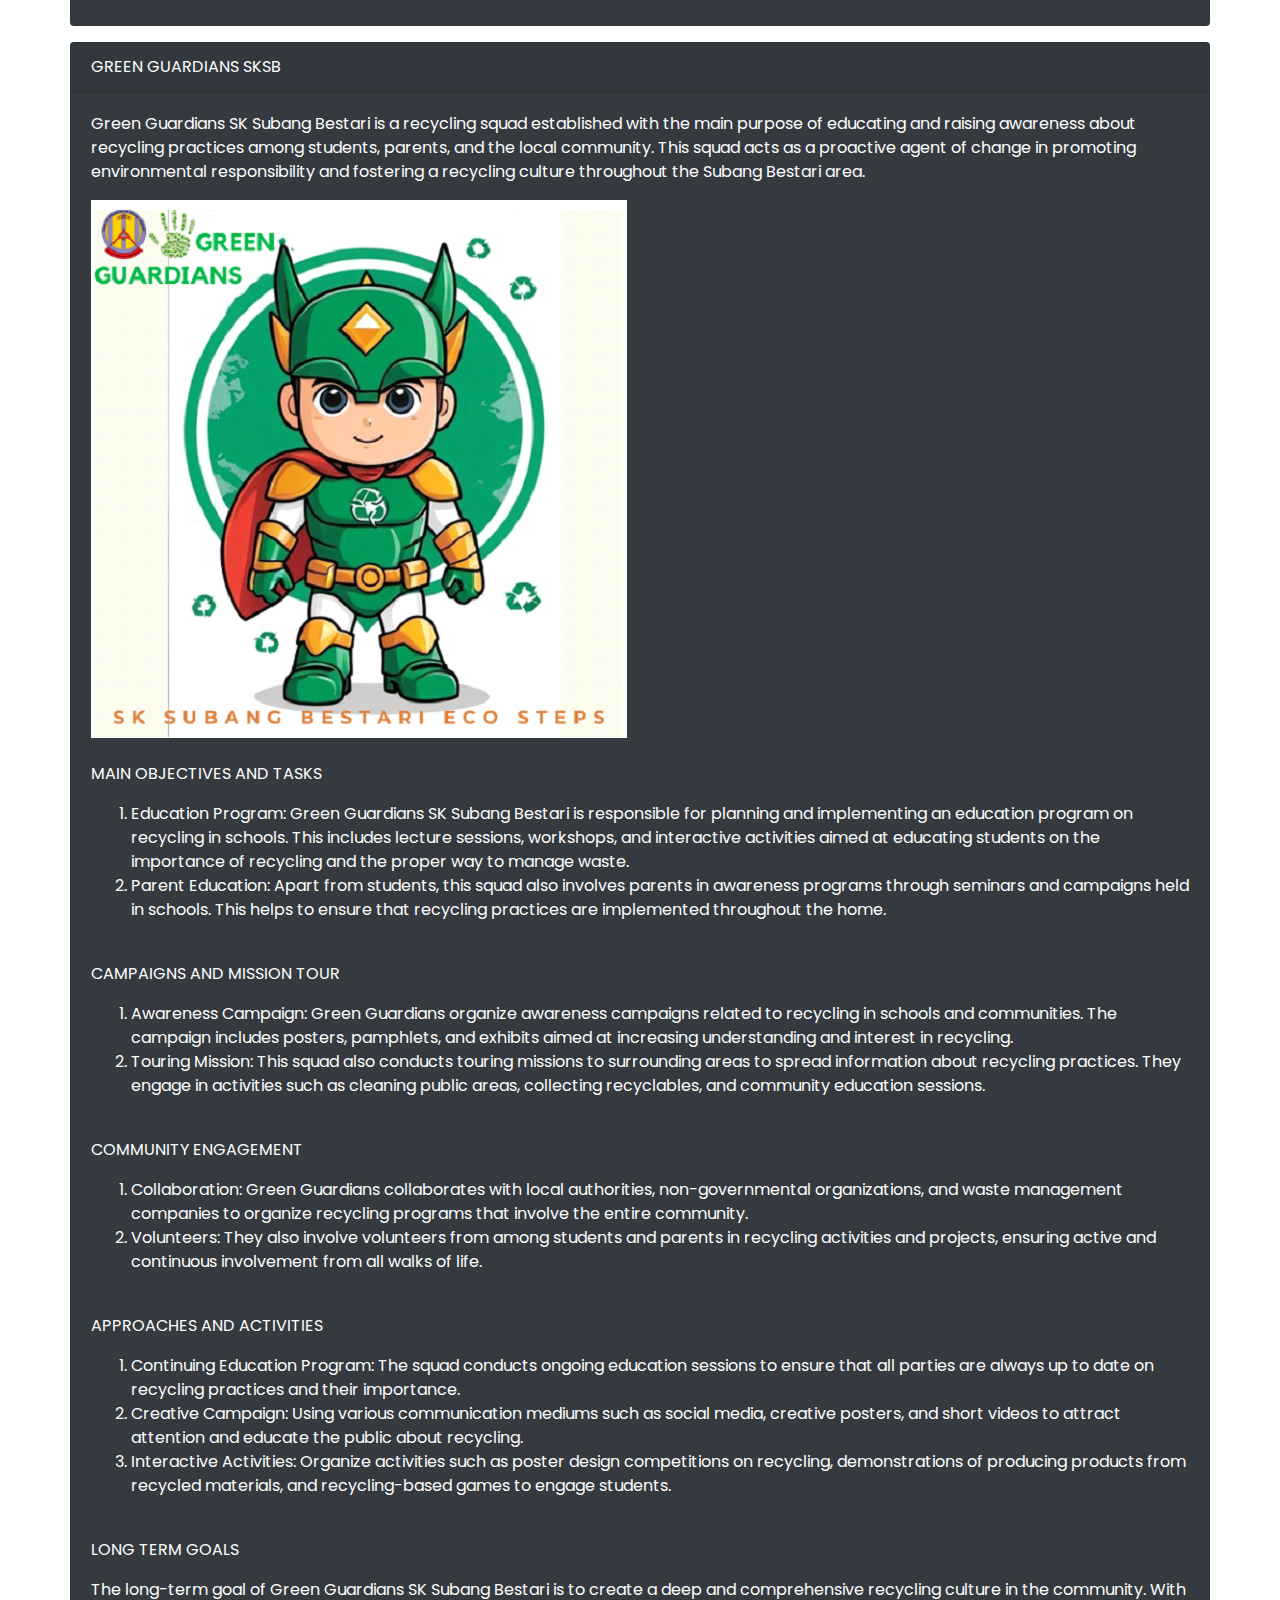
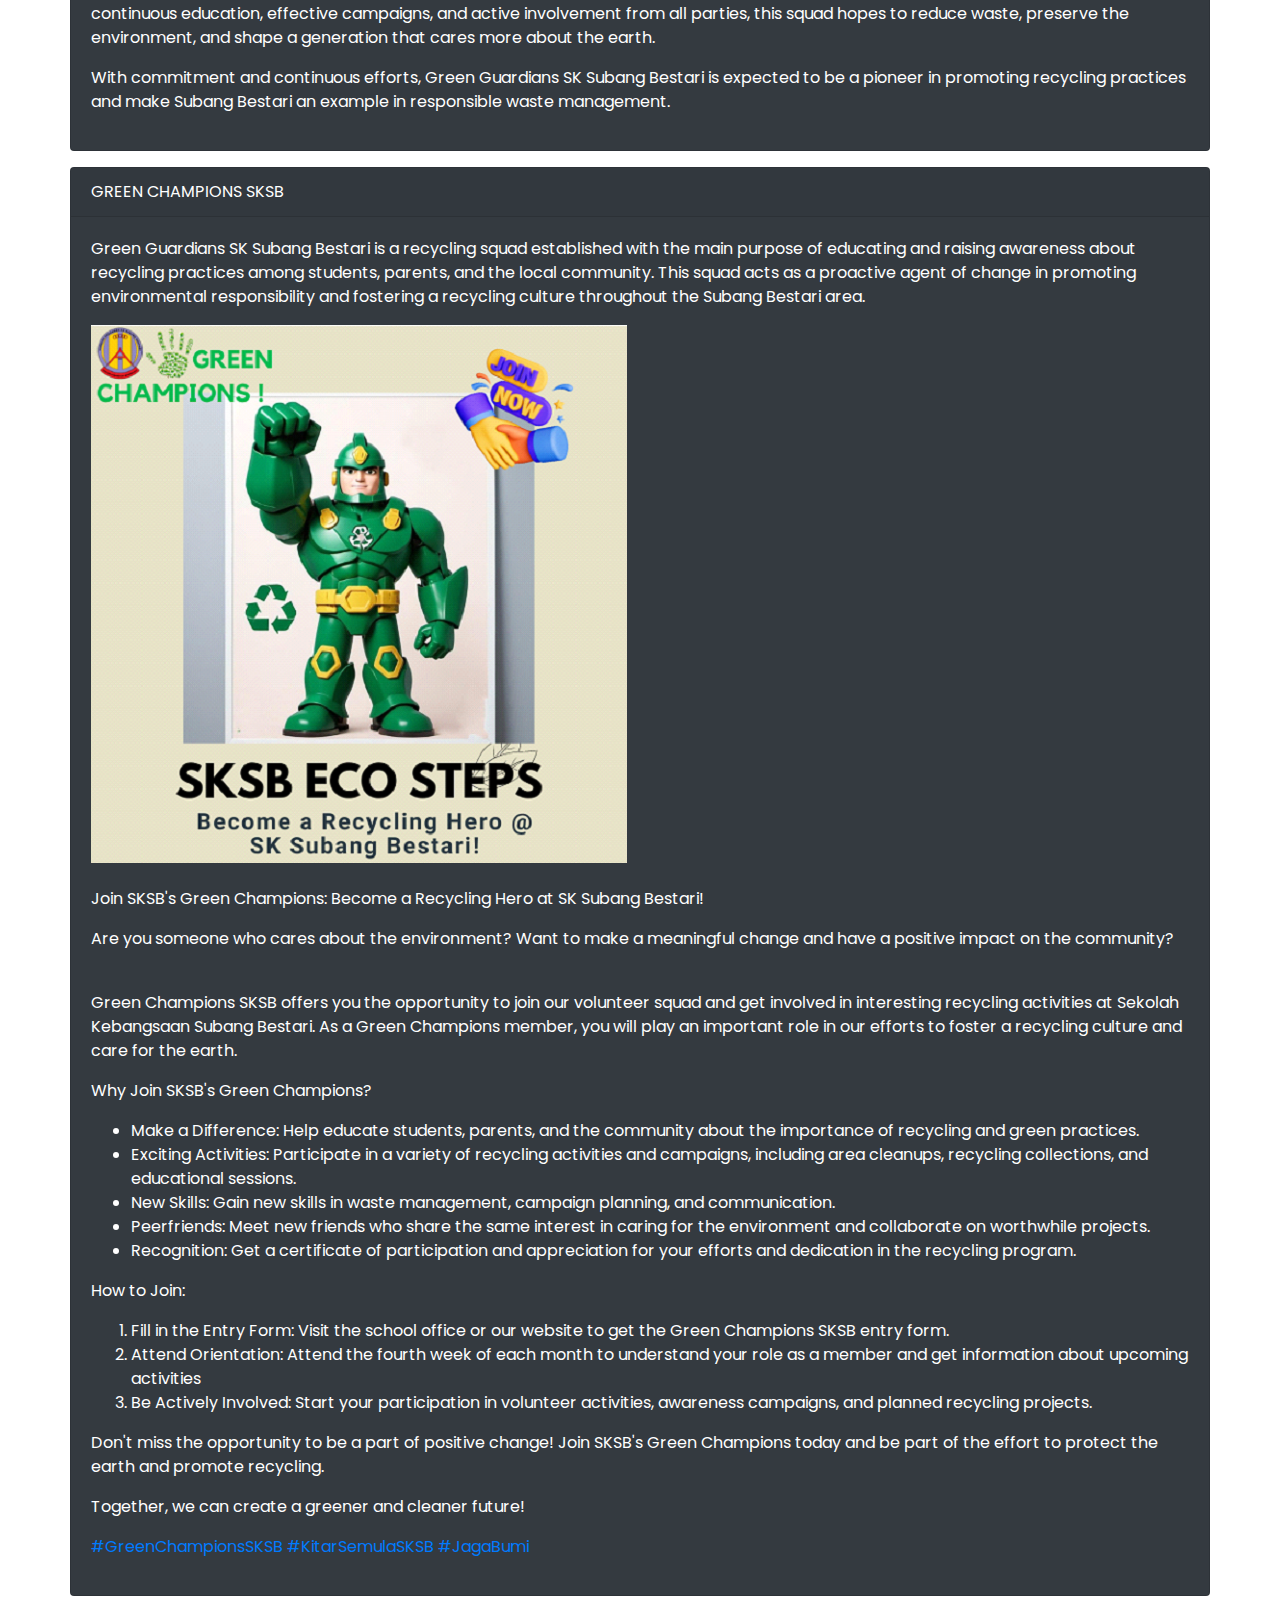
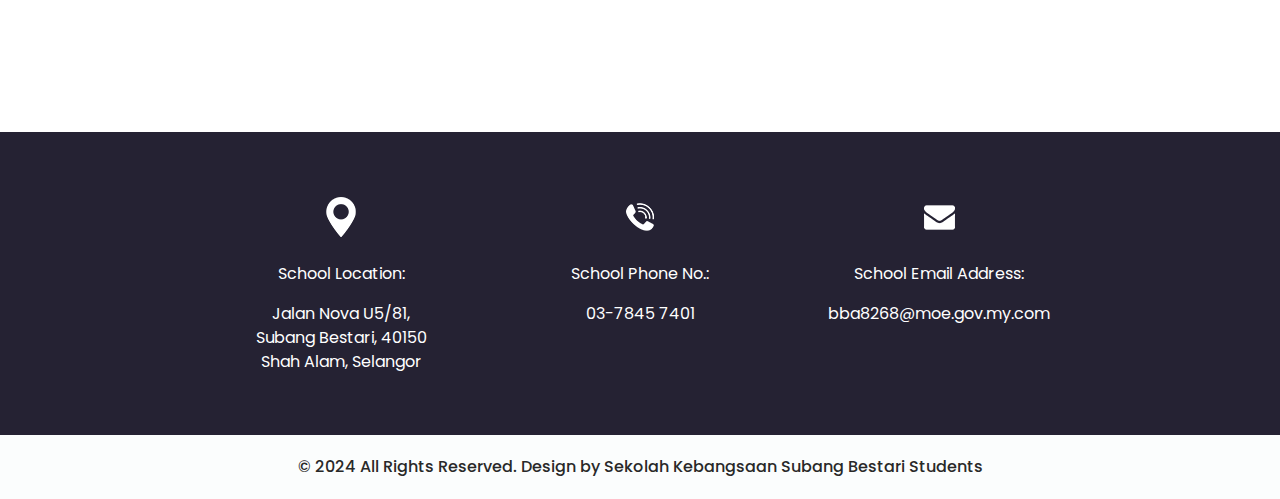
==== commit 289b0f2b: "completing the about page" ====
--- a/about.html
+++ b/about.html
@@ -46,9 +46,94 @@
                   SKSB Eco Steps is a recycling program run by Sekolah Kebangsaan Subang Bestari (SKSB) with a focus on
                   education and waste management among students, parents and the community. The main objective of the
                   program is to raise awareness of recycling and environmentally friendly practices, while promoting
-                  better waste management
-                </p>
-                <img src="./images/poster-1.png" alt="recycle steps" style="align-items: center;">
+                  better waste management. Here are some of the main objectives of SKSB Eco Steps in recycling:
+                </p>
+                <img src="./images/poster-1.png" alt="recycle steps" style="width: 100;" />
+                <div>
+                  <p>
+                  <ol>
+                    <li>Increase Environmental Awareness
+                      <ul>
+                        <li>Student Education: Teach students about the importance of recycling and how the process
+                          works. This includes fostering a responsible attitude towards waste management.
+                        </li>
+                        <li>Community Awareness: Increase awareness among parents, teachers, and the community about
+                          recycling practices and their impact on the environment</li>
+                      </ul>
+                    </li>
+                    <br>
+                    <li>Facilitating Waste Management
+                      <ul>
+                        <li>
+                          Collection and Segregation: Provide an effective waste collection and segregation system in
+                          schools to ensure that recyclable materials are properly separated.
+                        </li>
+                        <li>
+                          Waste Reduction: Reduces the amount of waste thrown into landfills by promoting proper
+                          segregation and recycling.
+                        </li>
+                      </ul>
+                    </li>
+                    <br>
+                    <li>Support Recycling and Resource Reuse
+                      <ul>
+                        <li>Resource Management: Increase the production of quality recycled materials and support the
+                          use of reusable materials in new products.
+                        </li>
+                        <li>Resource Saving: Reduces the need for new raw materials by utilizing recycled materials.
+                        </li>
+                      </ul>
+                    </li>
+                    <br>
+                    <li>Forming a Positive Attitude Towards Recycling
+                      <ul>
+                        <li>Recycling Culture: Build a recycling culture among students by making recycling practices a
+                          part of their daily lives.</li>
+                        <li>Social Responsibility: Encourage students, parents and communities to take responsibility
+                          for the environment and understand their role in waste management.</li>
+                      </ul>
+                    </li>
+                    <br>
+                    <li>Provide Training and Educational Resources
+                      <ul>
+                        <li>
+                          Training: Provide training to students, parents and the community on the correct way to
+                          recycle and manage waste.
+                        </li>
+                        <li>
+                          Educational Resources: Provides educational materials and activities that promote
+                          understanding of the recycling process and its importance.
+                        </li>
+                      </ul>
+                    </li>
+                    <br>
+                    <li>Encourage Active Engagement
+                      <ul>
+                        <li>Activities and Campaigns: Organize activities, competitions, and campaigns that foster
+                          active involvement in recycling and environmentally friendly practices.</li>
+                        <li>Community Involvement: Involve parents and the community in recycling programs to ensure
+                          broad support and cooperation.</li>
+                      </ul>
+                    </li>
+                    <br>
+                    <li>Measuring Effectiveness
+                      <ul>
+                        <li>Evaluation and Monitoring: Assess the effectiveness of the program through the collection of
+                          data on the amount of material recycled and the reduction of waste.
+                        </li>
+                        <li>Continuous Improvement: Using feedback and data to make improvements in recycling programs
+                          and waste management strategies.</li>
+                      </ul>
+                    </li>
+                  </ol>
+                  </p>
+                  <p>
+                    SKSB Eco Steps aims to change attitudes and behaviours towards waste management and recycling among
+                    students, parents and the community. With a focus on education, effective management, and active
+                    engagement, the program seeks to promote sustainable and environmentally friendly recycling
+                    practices.
+                  </p>
+                </div>
               </div>
             </div>
           </div>
@@ -65,6 +150,7 @@
                       committed to the sustainability of the earth.
                     </ul>
                   </li>
+                  <br>
                   <li>MISSION
                     <ol>
                       <li>
@@ -77,6 +163,7 @@
                           </li>
                         </ul>
                       </li>
+                      <br>
                       <li>
                         Promoting Waste Collection and Segregation
                         <ul>
@@ -90,6 +177,7 @@
                     </ol>
                   </li>
                 </ul>
+                <img src="./images/poster-8.png" alt="">
 
               </div>
             </div>
@@ -106,8 +194,8 @@
               <div class="card-text">
                 Report Period: 1 JULY 2024 to 27 JULY 2024
                 <br>
-            
-                <img src="./images/poster-3.PNG" alt="July 2024 stats" style="width: 100%;">
+
+                <img src="./images/poster-3.PNG" alt="July 2024 stats" style="width: 100;">
               </div>
             </div>
           </div>
@@ -117,11 +205,269 @@
               <div class="card-text">
                 Upcoming Activity: 28th September 2024
                 <br>
-                <img src="./images/poster-4.png" alt="Sept Event" style="width: 100%;">
+                <img src="./images/poster-4.png" alt="Sept Event" style="width: 100;">
+              </div>
+            </div>
+          </div>
+
+          <div class="card text-white bg-dark mb-3">
+            <div class="card-header">SUSTAINABILITY INITIATIVES
+            </div>
+            <div class="card-body">
+              <div class="card-text">
+                <ol>
+                  <li>ECOSTATION SKSB</li>
+                  <li>GREEN GUARDIANS SKSB</li>
+                  <li>GREEN CHAMPIONS</li>
+                </ol>
+              </div>
+            </div>
+          </div>
+
+          <div class="card text-white bg-dark mb-3">
+            <div class="card-header">ECOSTATION SKSB
+            </div>
+            <div class="card-body">
+              <div class="card-text">
+                <p>SK Subang Bestari Recycling Initiative: Making the School a Centre for Community Recycling</p>
+                <p>
+                  Sekolah Kebangsaan Subang Bestari has launched an ongoing recycling initiative to make the school a
+                  recycling hub for the school and local community. This initiative is scheduled to take place every
+                  fourth week of every month, with the main aim of fostering a culture of recycling among students,
+                  teachers, parents, and the local community.
+                </p>
+
+                <img src="./images/poster-5.PNG" alt="rcs" style="width: 100;" />
+                <br>
+                <p>
+                  <br>
+                  This recycling program aims to:
+                <ul>
+                  <li>Reducing Waste Production: By collecting and recycling materials such as paper, plastic, glass,
+                    and
+                    metal, SK Subang Bestari hopes to reduce the amount of waste sent to landfills.</li>
+                  <li>Educate the Community: Through this initiative, students and the community will better understand
+                    the importance of recycling and the correct way to manage recyclable materials.</li>
+                  <li>
+                    Cultivating Environmental Awareness: This program also aims to cultivate a responsible attitude
+                    towards the environment and make recycling a continuous daily practice.
+                  </li>
+                </ul>
+
+
+                </p>
+
+
+                <p>
+                  PROGRAM IMPLEMENTATION
+                </p>
+                <p>
+                  Every month, on the fourth week, SK Subang Bestari will hold a recycling collection session. This
+                  activity involves several main steps:
+                <ol>
+                  <li>Collection and Sorting: Students and community members are encouraged to bring their recyclables
+                    to a designated area in the school. Officers will ensure that the materials are sorted by type
+                    (paper, plastic, glass, metal, aluminum, used oil) to facilitate the recycling process.</li>
+                  <li>Education and Awareness: Education sessions on recycling and waste management will also be held
+                    during collection days. This includes talks, demonstrations, and interactive activities to increase
+                    knowledge about recycling practices.</li>
+                  <li>Cooperation with Local Authorities: SK Subang Bestari cooperates with local authorities and waste
+                    management companies to ensure that the collected recyclable materials are sent to the appropriate
+                    recycling center.
+                  </li>
+                  <li>Community Involvement: Commitment from all parties is key to the success of this initiative.
+                    Students, teachers, parents, and the local community are invited to be actively involved. The
+                    program also encourages the participation of parents and the community through campaigns and
+                    promotions to increase awareness and involvement in recycling activities.
+                  </li>
+                </ol>
+                </p>
+
+                <p>
+                  IMPACT AND HOPE
+                </p>
+                <p>
+                  With the implementation of this program, SK Subang Bestari not only strives to preserve the
+                  environment but also build a community that is more responsible and sensitive to environmental issues.
+                  The school hopes that this initiative can encourage more schools and communities to practice recycling
+                  and participate in efforts to care for the earth.
+                </p>
+                <p>SK Subang Bestari's recycling initiative is a good example of promoting green practices and showing
+                  how schools can act as centers of education and recycling collection for the local community.
+                </p>
+              </div>
+            </div>
+          </div>
+
+          <div class="card text-white bg-dark mb-3">
+            <div class="card-header">GREEN GUARDIANS SKSB
+            </div>
+            <div class="card-body">
+              <div class="card-text">
+                <p>
+                  Green Guardians SK Subang Bestari is a recycling squad established with the main purpose of educating
+                  and raising awareness about recycling practices among students, parents, and the local community. This
+                  squad acts as a proactive agent of change in promoting environmental responsibility and fostering a
+                  recycling culture throughout the Subang Bestari area.
+                </p>
+                <img src="./images/poster-6.PNG" alt="guardian" style="width: 100;" />
+                <br>
+                <br>
+                <p>
+                  MAIN OBJECTIVES AND TASKS
+                </p>
+                <p>
+                <ol>
+                  <li>Education Program: Green Guardians SK Subang Bestari is responsible for planning and implementing
+                    an education program on recycling in schools. This includes lecture sessions, workshops, and
+                    interactive activities aimed at educating students on the importance of recycling and the proper way
+                    to manage waste.
+                  </li>
+                  <li>Parent Education: Apart from students, this squad also involves parents in awareness programs
+                    through seminars and campaigns held in schools. This helps to ensure that recycling practices are
+                    implemented throughout the home.
+                  </li>
+                </ol>
+                </p>
+                <br>
+                <p>
+                  CAMPAIGNS AND MISSION TOUR
+                </p>
+                <p>
+                <ol>
+                  <li>Awareness Campaign: Green Guardians organize awareness campaigns related to recycling in schools
+                    and communities. The campaign includes posters, pamphlets, and exhibits aimed at increasing
+                    understanding and interest in recycling.
+
+                  </li>
+                  <li>Touring Mission: This squad also conducts touring missions to surrounding areas to spread
+                    information about recycling practices. They engage in activities such as cleaning public areas,
+                    collecting recyclables, and community education sessions.
+
+                  </li>
+                </ol>
+                </p>
+
+                <br>
+                <p>
+                  COMMUNITY ENGAGEMENT
+                </p>
+                <p>
+                <ol>
+                  <li>Collaboration: Green Guardians collaborates with local authorities, non-governmental
+                    organizations, and waste management companies to organize recycling programs that involve the entire
+                    community.</li>
+                  <li>Volunteers: They also involve volunteers from among students and parents in recycling activities
+                    and projects, ensuring active and continuous involvement from all walks of life.</li>
+                </ol>
+                </p>
+                <br>
+                <p>
+                  APPROACHES AND ACTIVITIES
+                </p>
+                <p>
+                <ol>
+                  <li>
+                    Continuing Education Program: The squad conducts ongoing education sessions to ensure that all
+                    parties are always up to date on recycling practices and their importance.
+                  </li>
+                  <li>
+                    Creative Campaign: Using various communication mediums such as social media, creative posters, and
+                    short videos to attract attention and educate the public about recycling.
+                  </li>
+                  <li>
+                    Interactive Activities: Organize activities such as poster design competitions on recycling,
+                    demonstrations of producing products from recycled materials, and recycling-based games to engage
+                    students.
+                  </li>
+                </ol>
+                </p>
+                <br>
+                <p>
+                  LONG TERM GOALS
+                </p>
+                <p>
+                  The long-term goal of Green Guardians SK Subang Bestari is to create a deep and comprehensive
+                  recycling culture in the community. With continuous education, effective campaigns, and active
+                  involvement from all parties, this squad hopes to reduce waste, preserve the environment, and shape a
+                  generation that cares more about the earth.
+
+                </p>
+                <p>
+                  With commitment and continuous efforts, Green Guardians SK Subang Bestari is expected to be a pioneer
+                  in promoting recycling practices and make Subang Bestari an example in responsible waste management.
+                </p>
+
+              </div>
+            </div>
+          </div>
+
+          <div class="card text-white bg-dark mb-3">
+            <div class="card-header">GREEN CHAMPIONS SKSB
+            </div>
+            <div class="card-body">
+              <div class="card-text">
+                <p>
+                  Green Guardians SK Subang Bestari is a recycling squad established with the main purpose of educating
+                  and raising awareness about recycling practices among students, parents, and the local community. This
+                  squad acts as a proactive agent of change in promoting environmental responsibility and fostering a
+                  recycling culture throughout the Subang Bestari area.
+                </p>
+                <img src="./images/poster-7.PNG" alt="champion" style="width: 100;" />
+                <br>
+                <br>
+                <p>
+                  Join SKSB's Green Champions: Become a Recycling Hero at SK Subang Bestari!
+                </p>
+                <p>
+                  Are you someone who cares about the environment? Want to make a meaningful change and have a positive
+                  impact on the community?
+                </p>
+                <br>
+                <p>
+                  Green Champions SKSB offers you the opportunity to join our volunteer squad and get involved in
+                  interesting recycling activities at Sekolah Kebangsaan Subang Bestari. As a Green Champions member,
+                  you will play an important role in our efforts to foster a recycling culture and care for the earth.
+                </p>
+                <p>
+                  Why Join SKSB's Green Champions?
+                </p>
+                <p>
+                <ul>
+                  <li>Make a Difference: Help educate students, parents, and the community about the importance of
+                    recycling and green practices.</li>
+                  <li>Exciting Activities: Participate in a variety of recycling activities and campaigns, including
+                    area cleanups, recycling collections, and educational sessions.</li>
+                  <li>New Skills: Gain new skills in waste management, campaign planning, and communication.</li>
+                  <li>Peerfriends: Meet new friends who share the same interest in caring for the environment and
+                    collaborate on worthwhile projects.</li>
+                  <li>Recognition: Get a certificate of participation and appreciation for your efforts and dedication
+                    in the recycling program.
+                  </li>
+                </ul>
+                </p>
+
+                <p>How to Join:</p>
+                <p>
+                <ol>
+                  <li>Fill in the Entry Form: Visit the school office or our website to get the Green Champions SKSB
+                    entry form.</li>
+                  <li>Attend Orientation: Attend the fourth week of each month to understand your role as a member and
+                    get information about upcoming activities</li>
+                  <li>Be Actively Involved: Start your participation in volunteer activities, awareness campaigns, and
+                    planned recycling projects.</li>
+                </ol>
+                </p>
+                <p>Don't miss the opportunity to be a part of positive change! Join SKSB's Green Champions today and be
+                  part of the effort to protect the earth and promote recycling.</p>
+                <p>Together, we can create a greener and cleaner future!
+                </p>
+                <p> <a href="">#GreenChampionsSKSB</a> <a href="">#KitarSemulaSKSB</a> <a href="">#JagaBumi</a> </p>
               </div>
             </div>
           </div>
         </div>
+      </div>
   </section>
 
   <special-content-contact></special-content-contact>
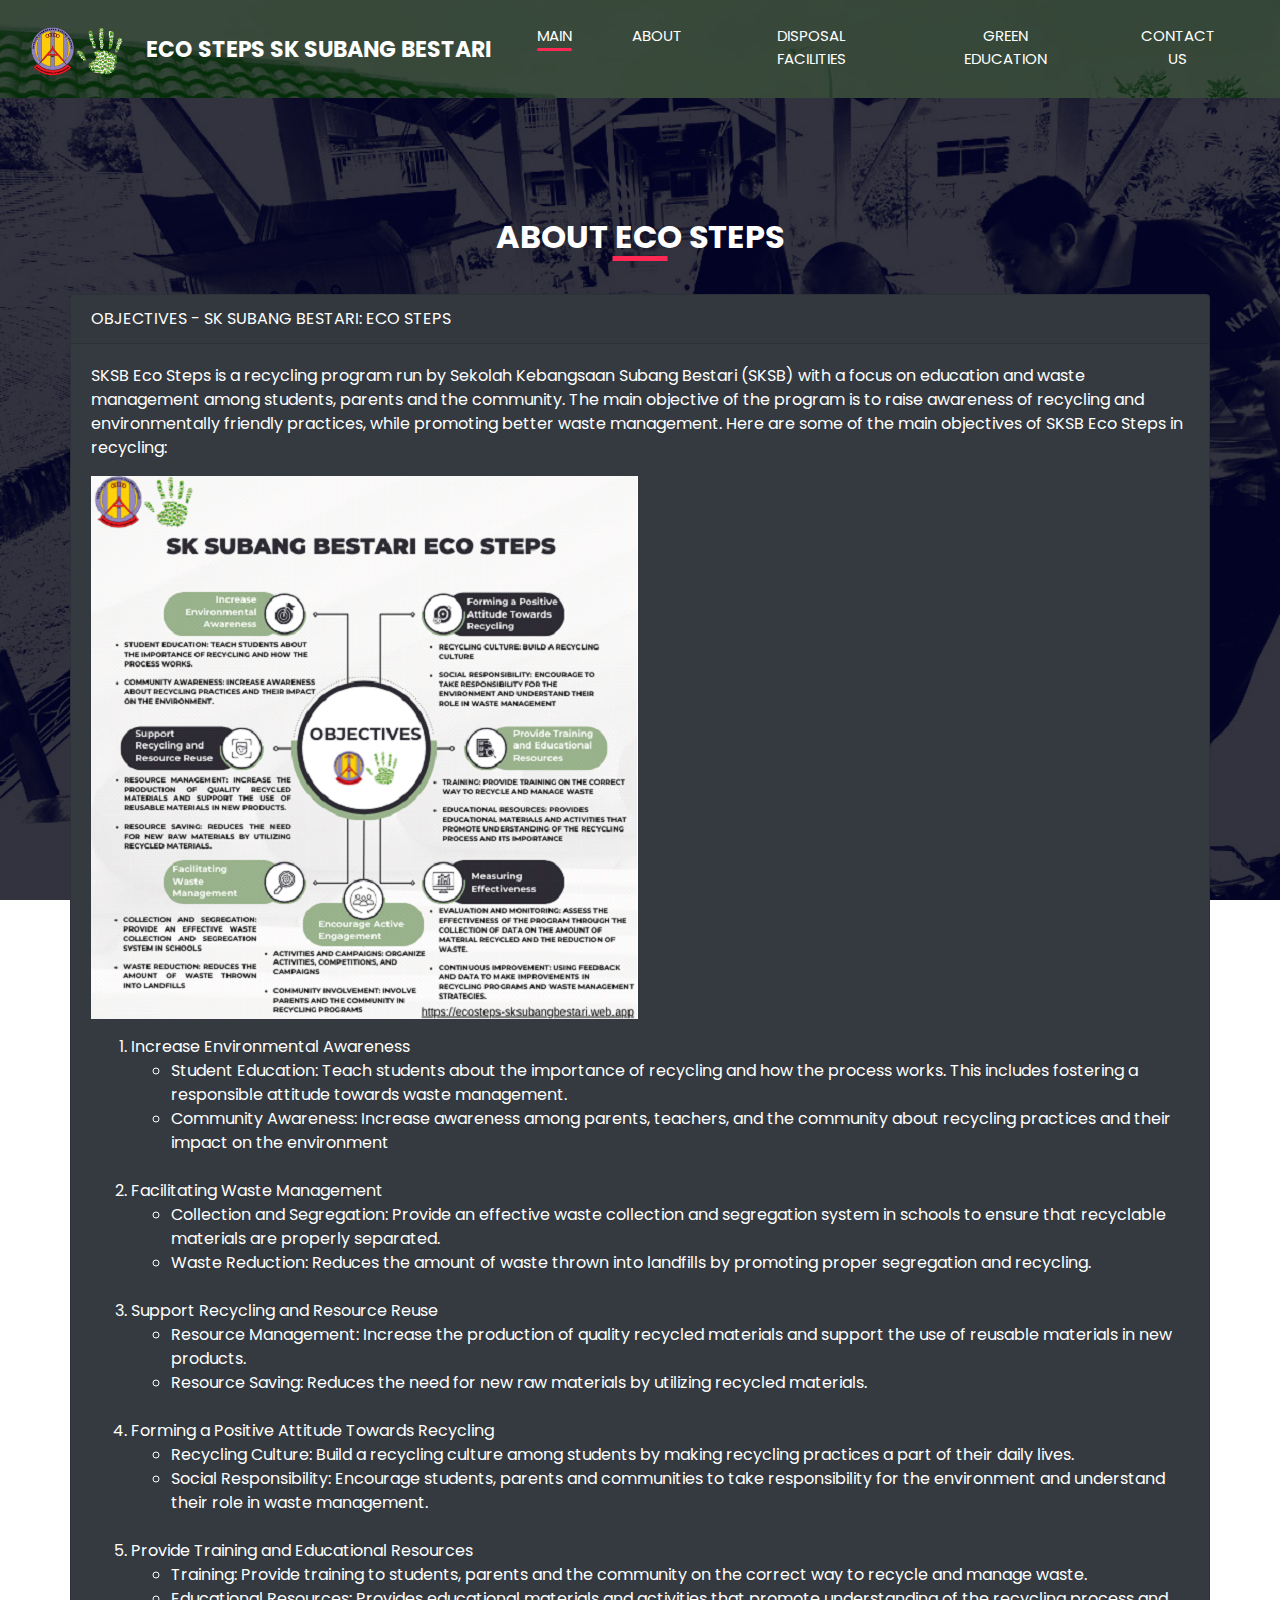
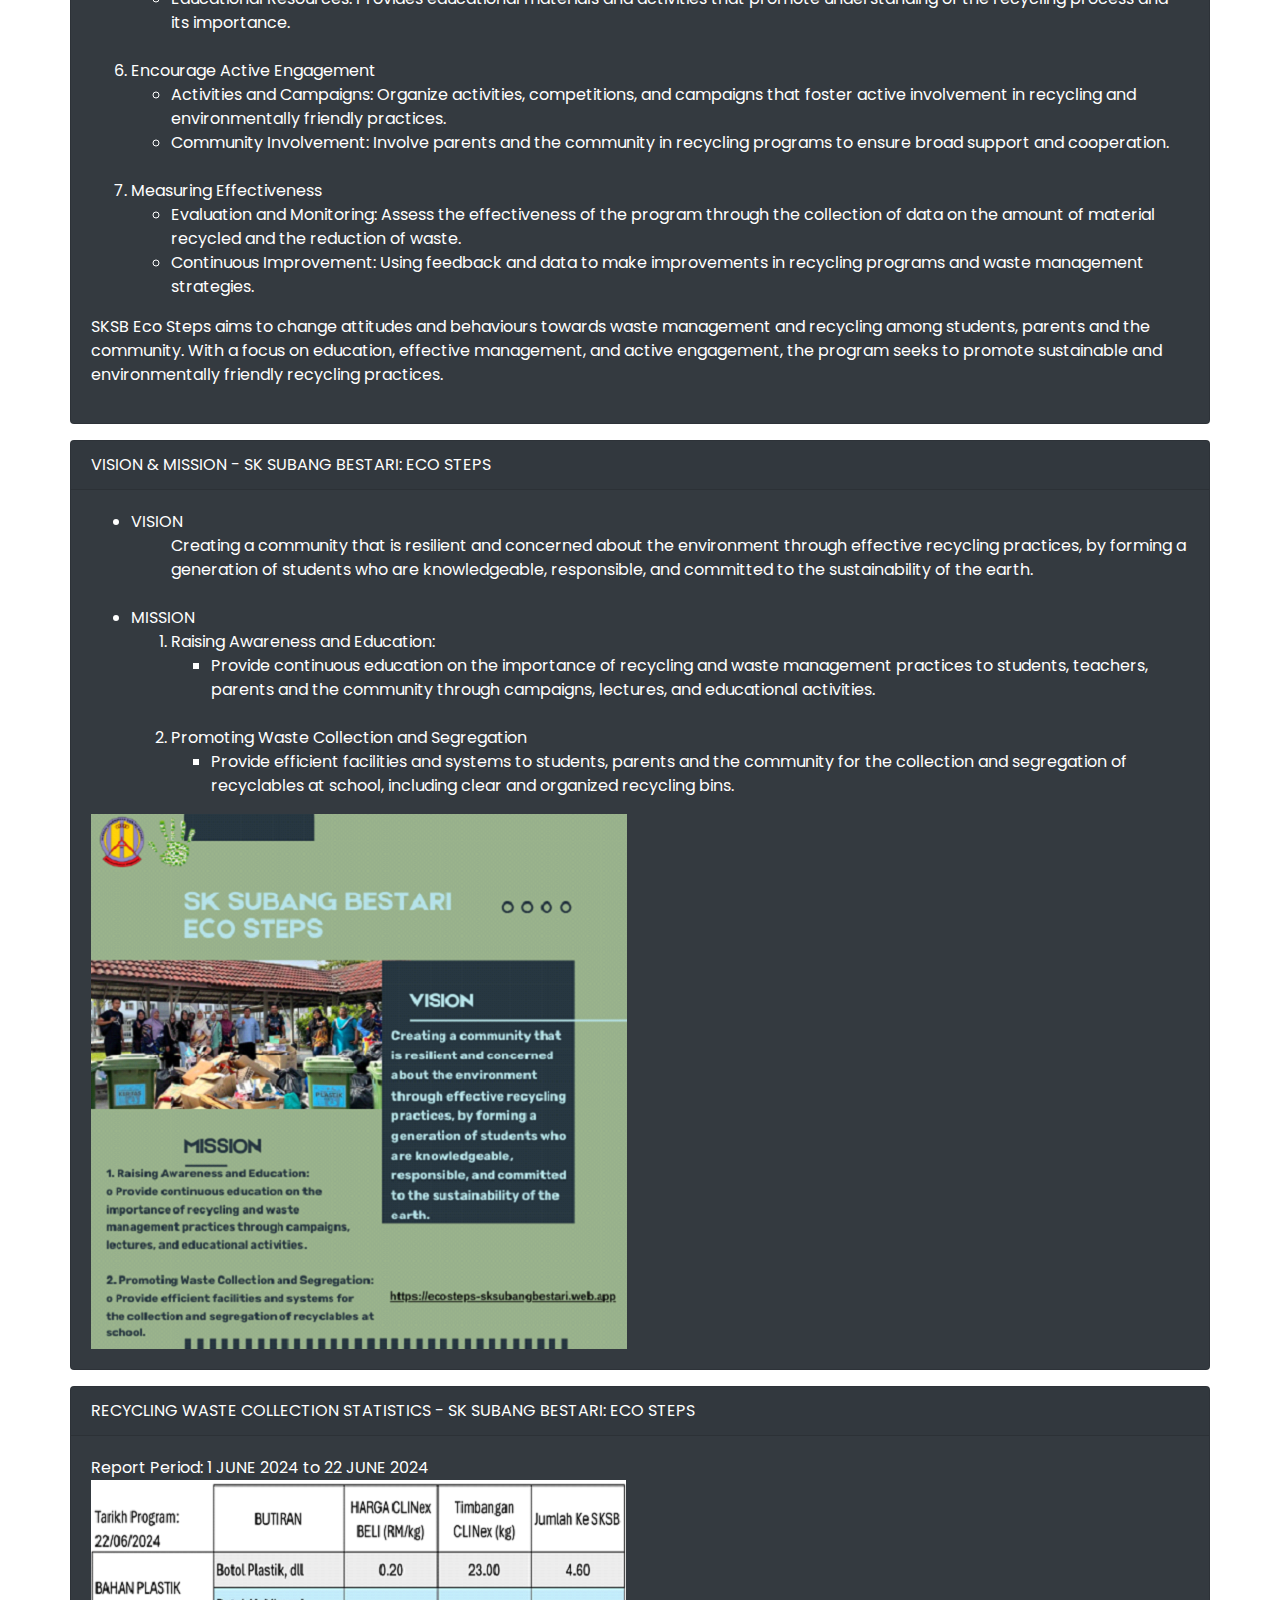
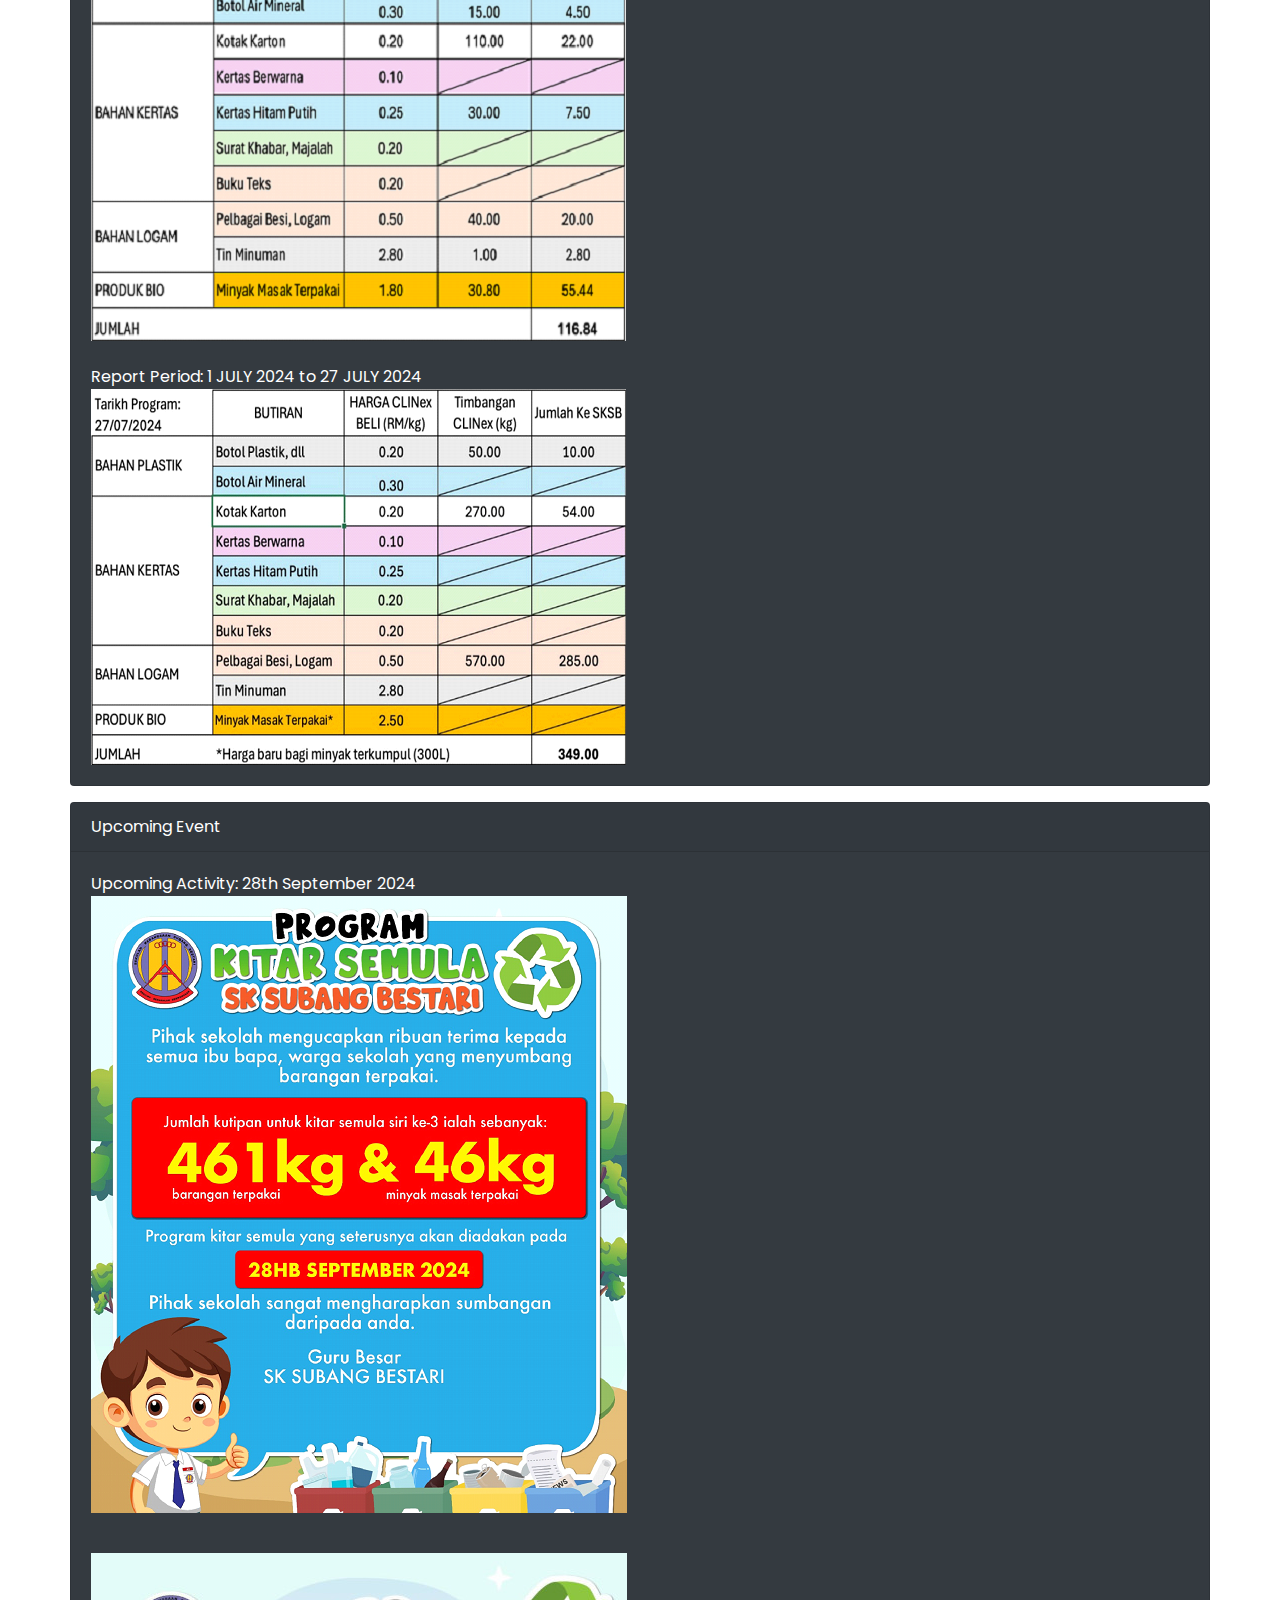
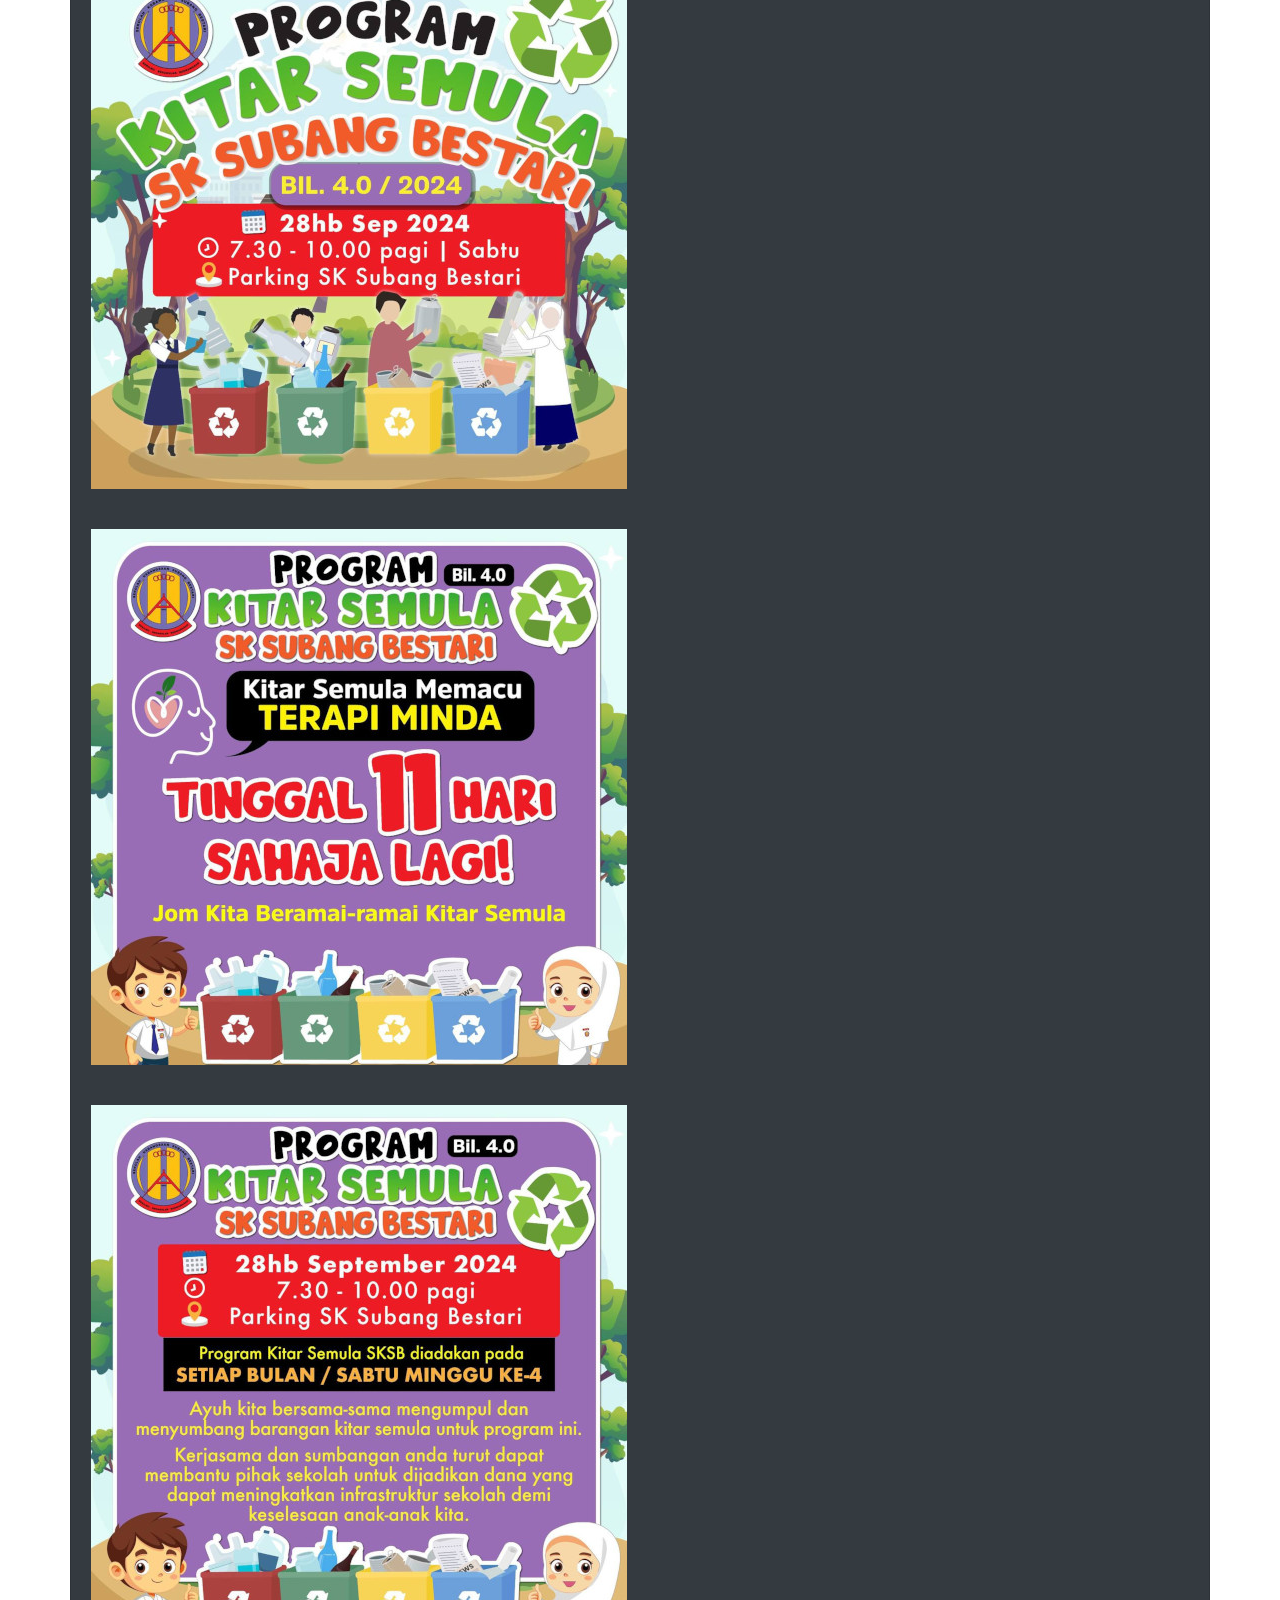
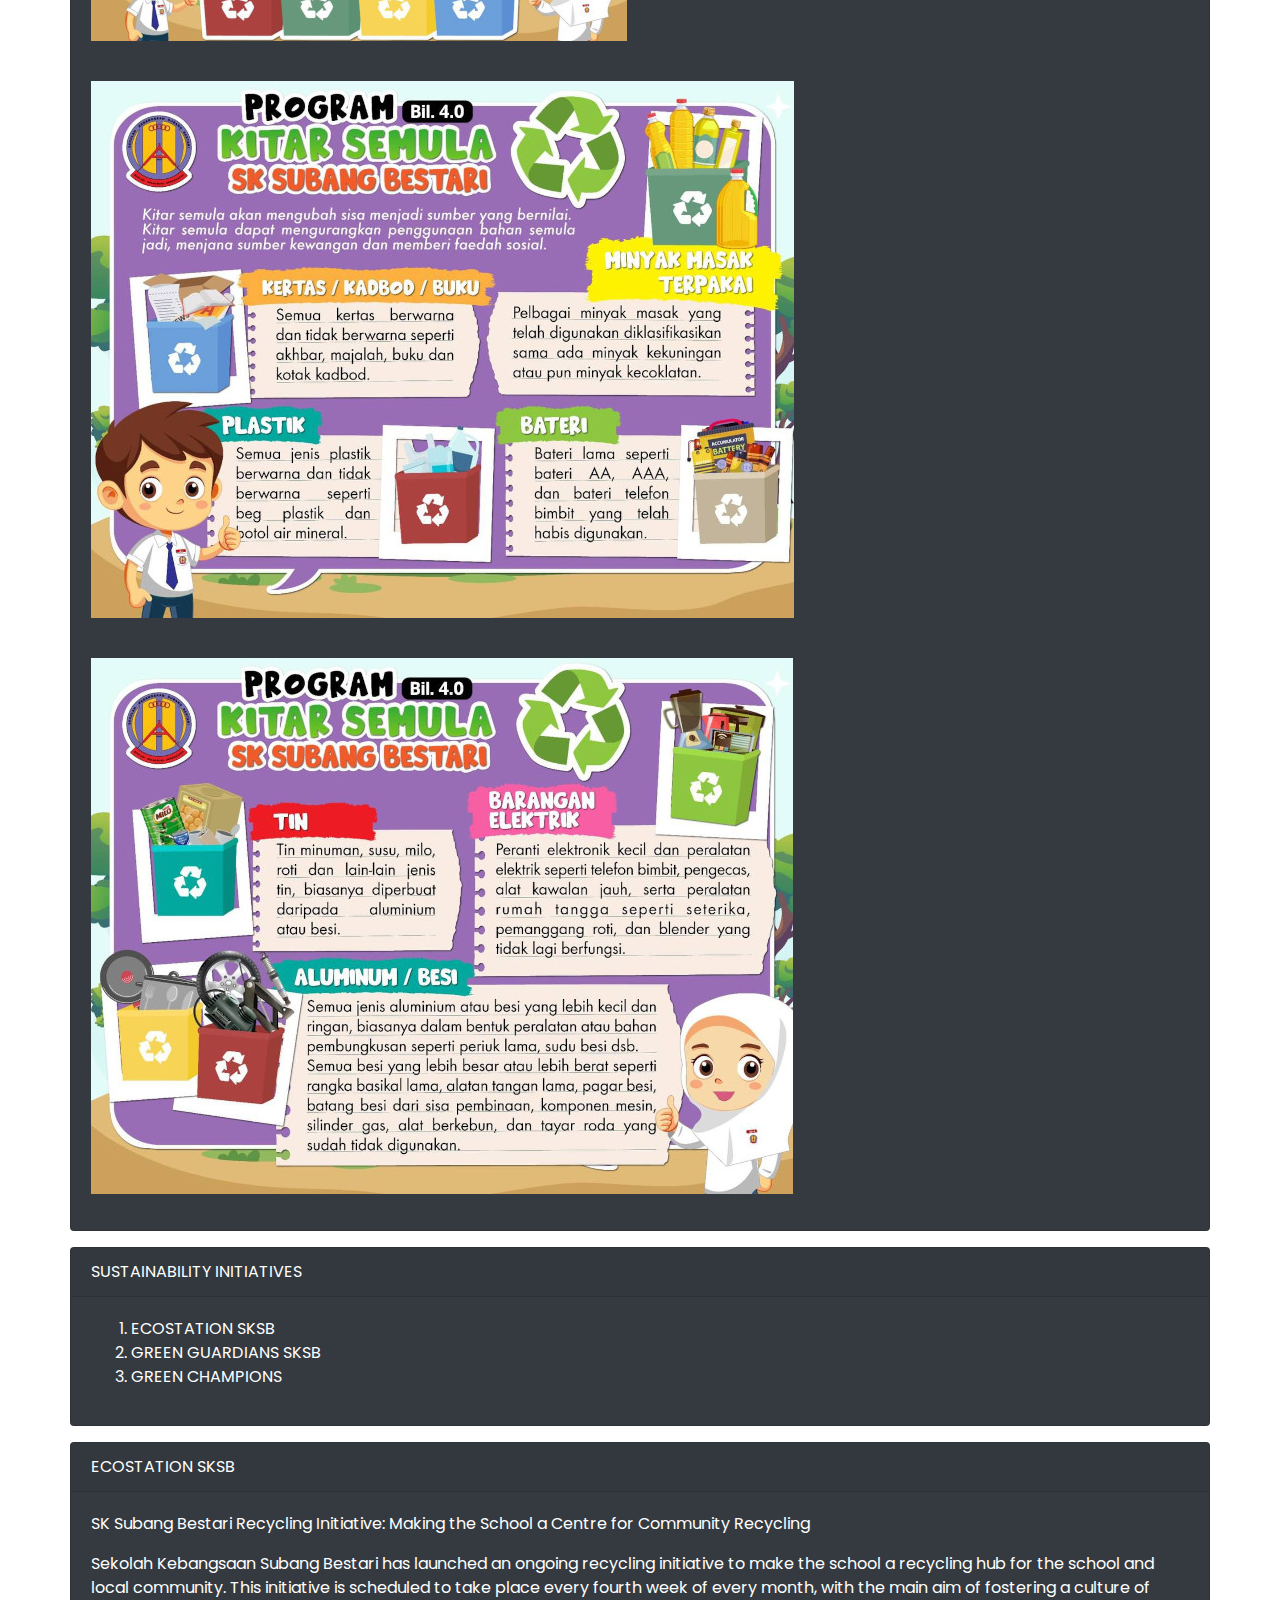
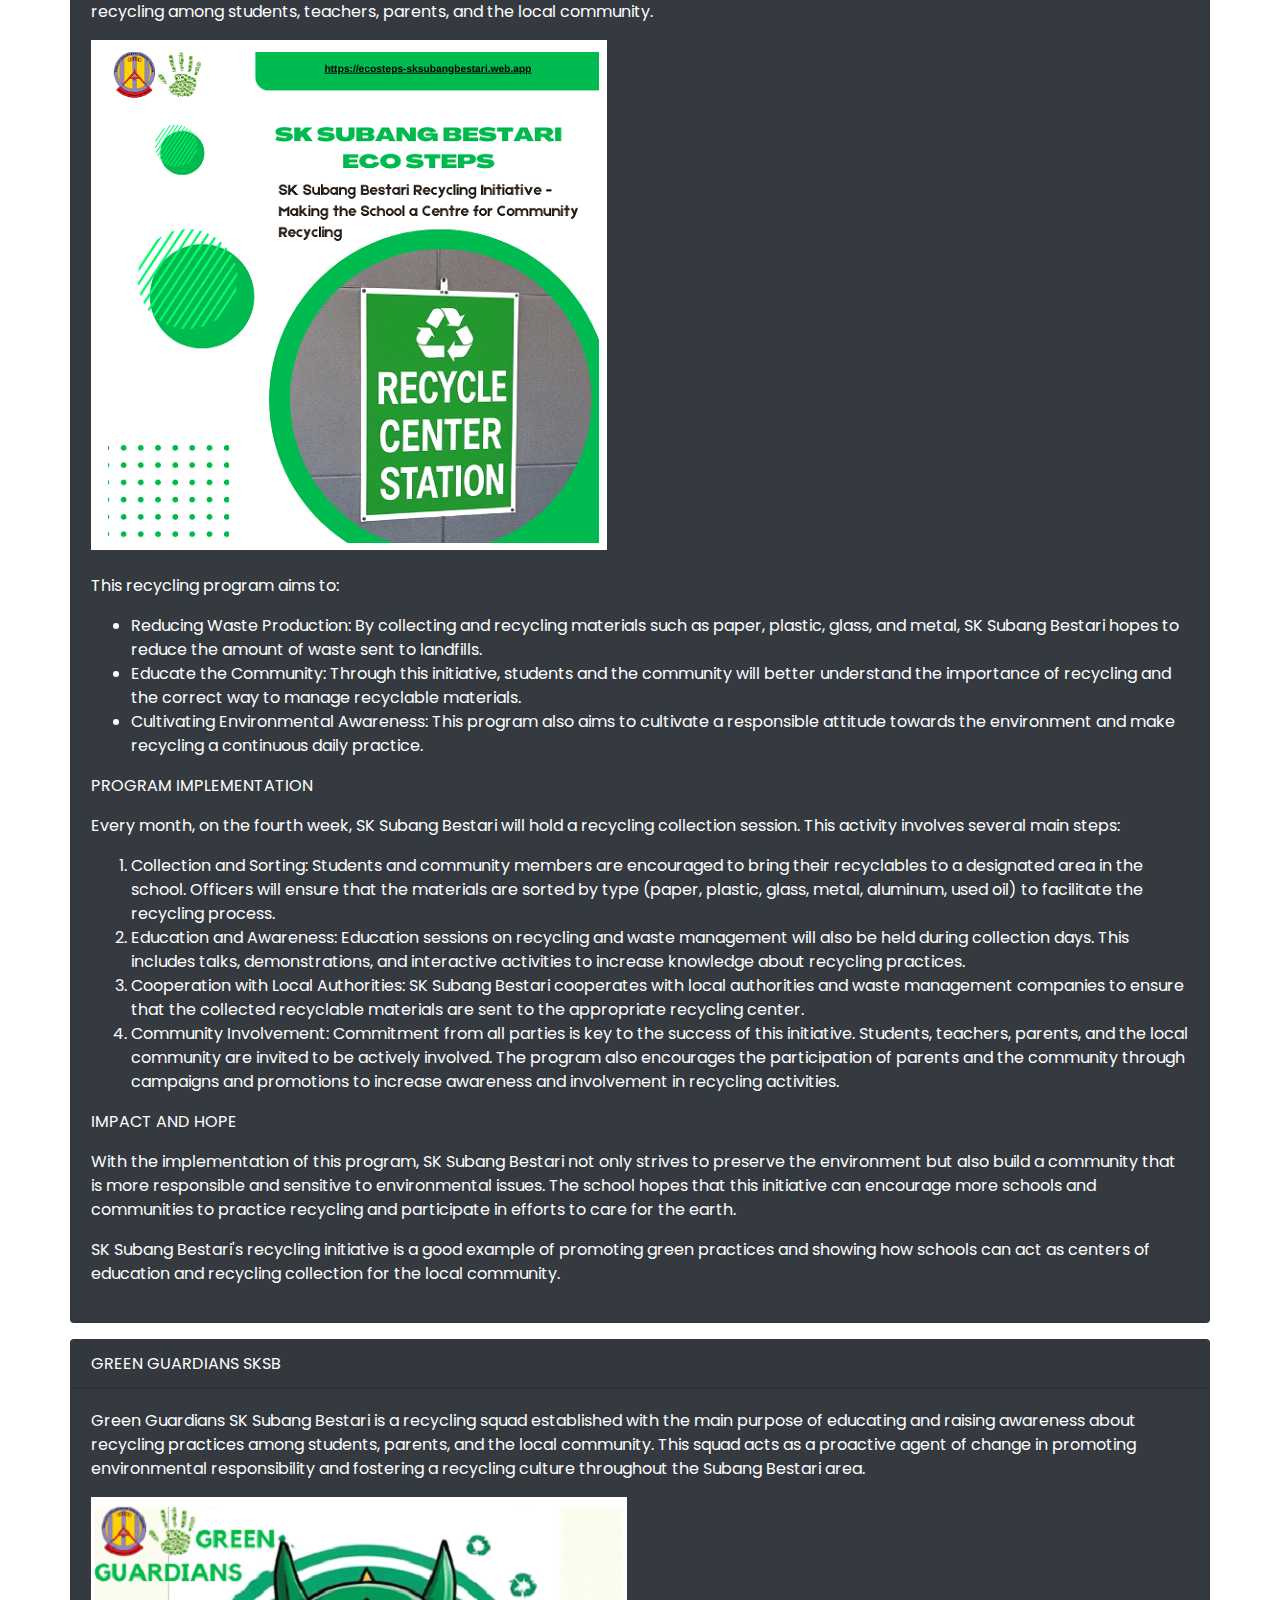
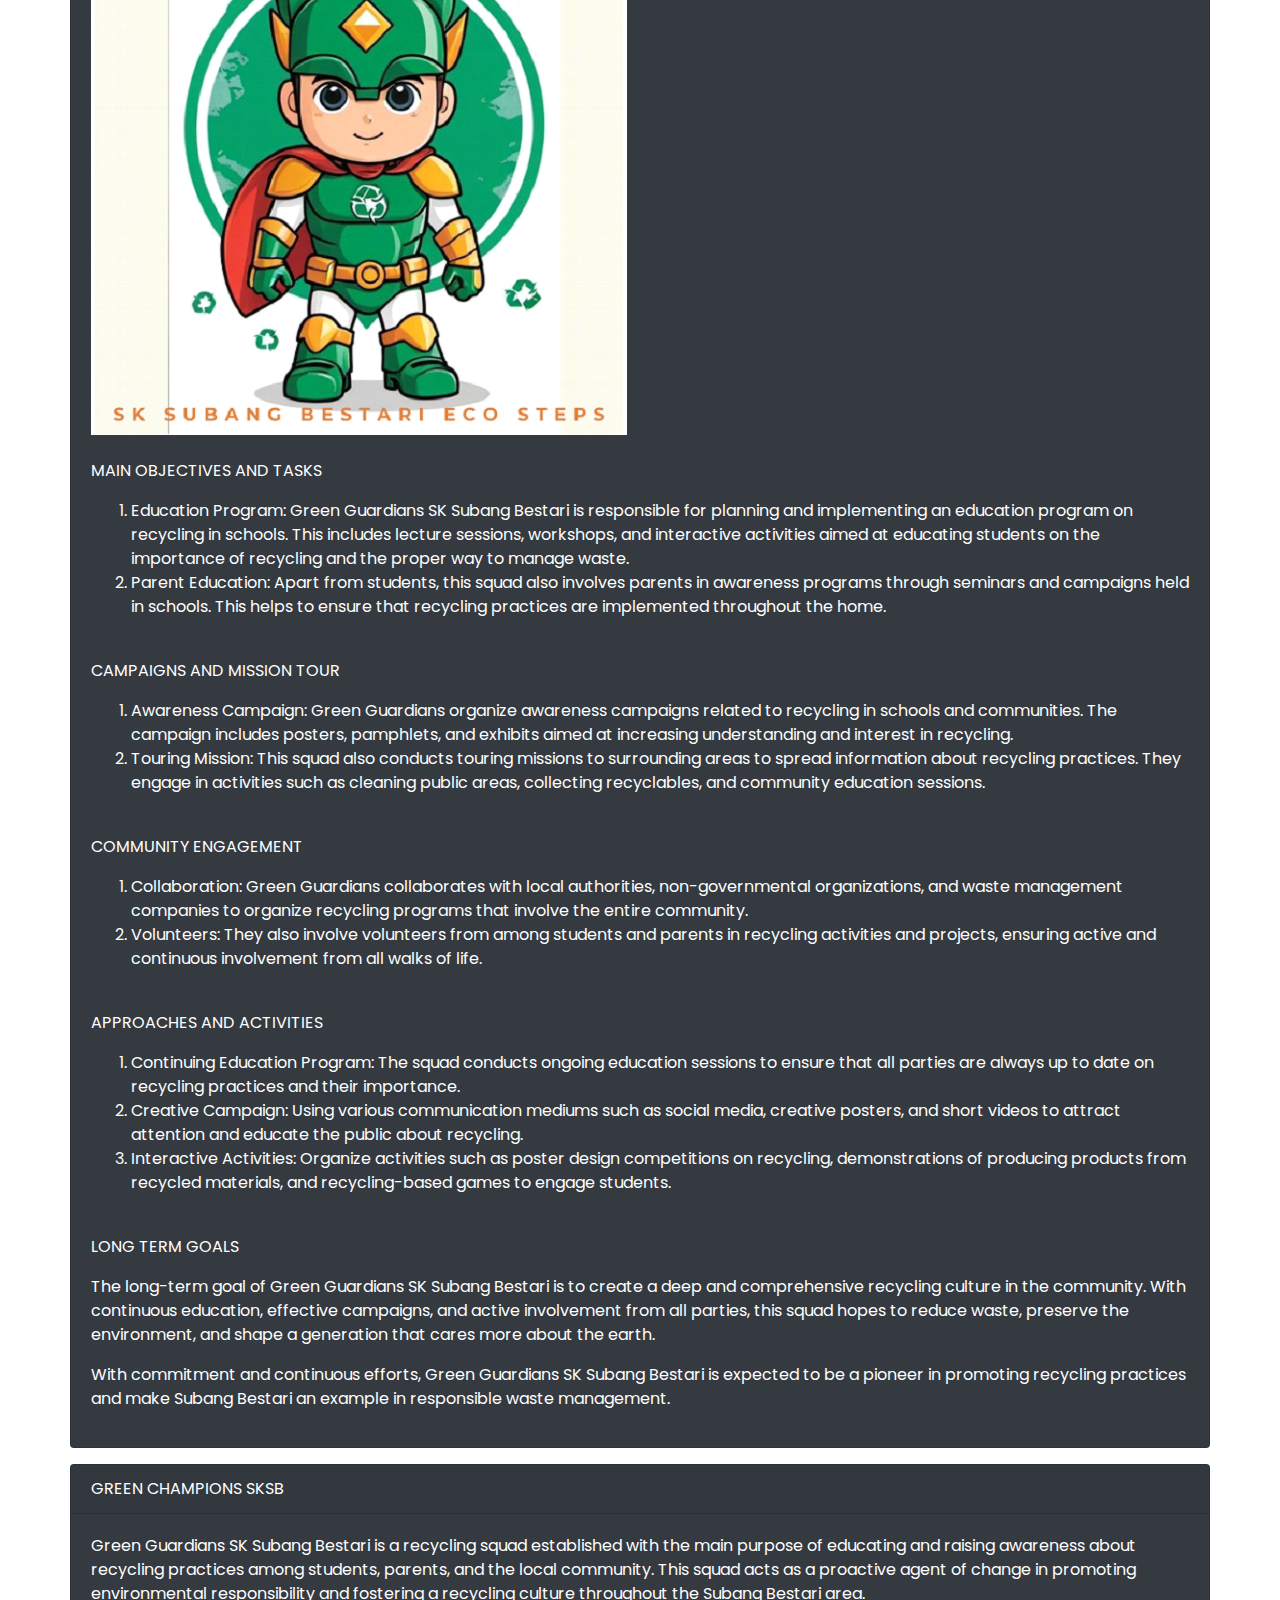
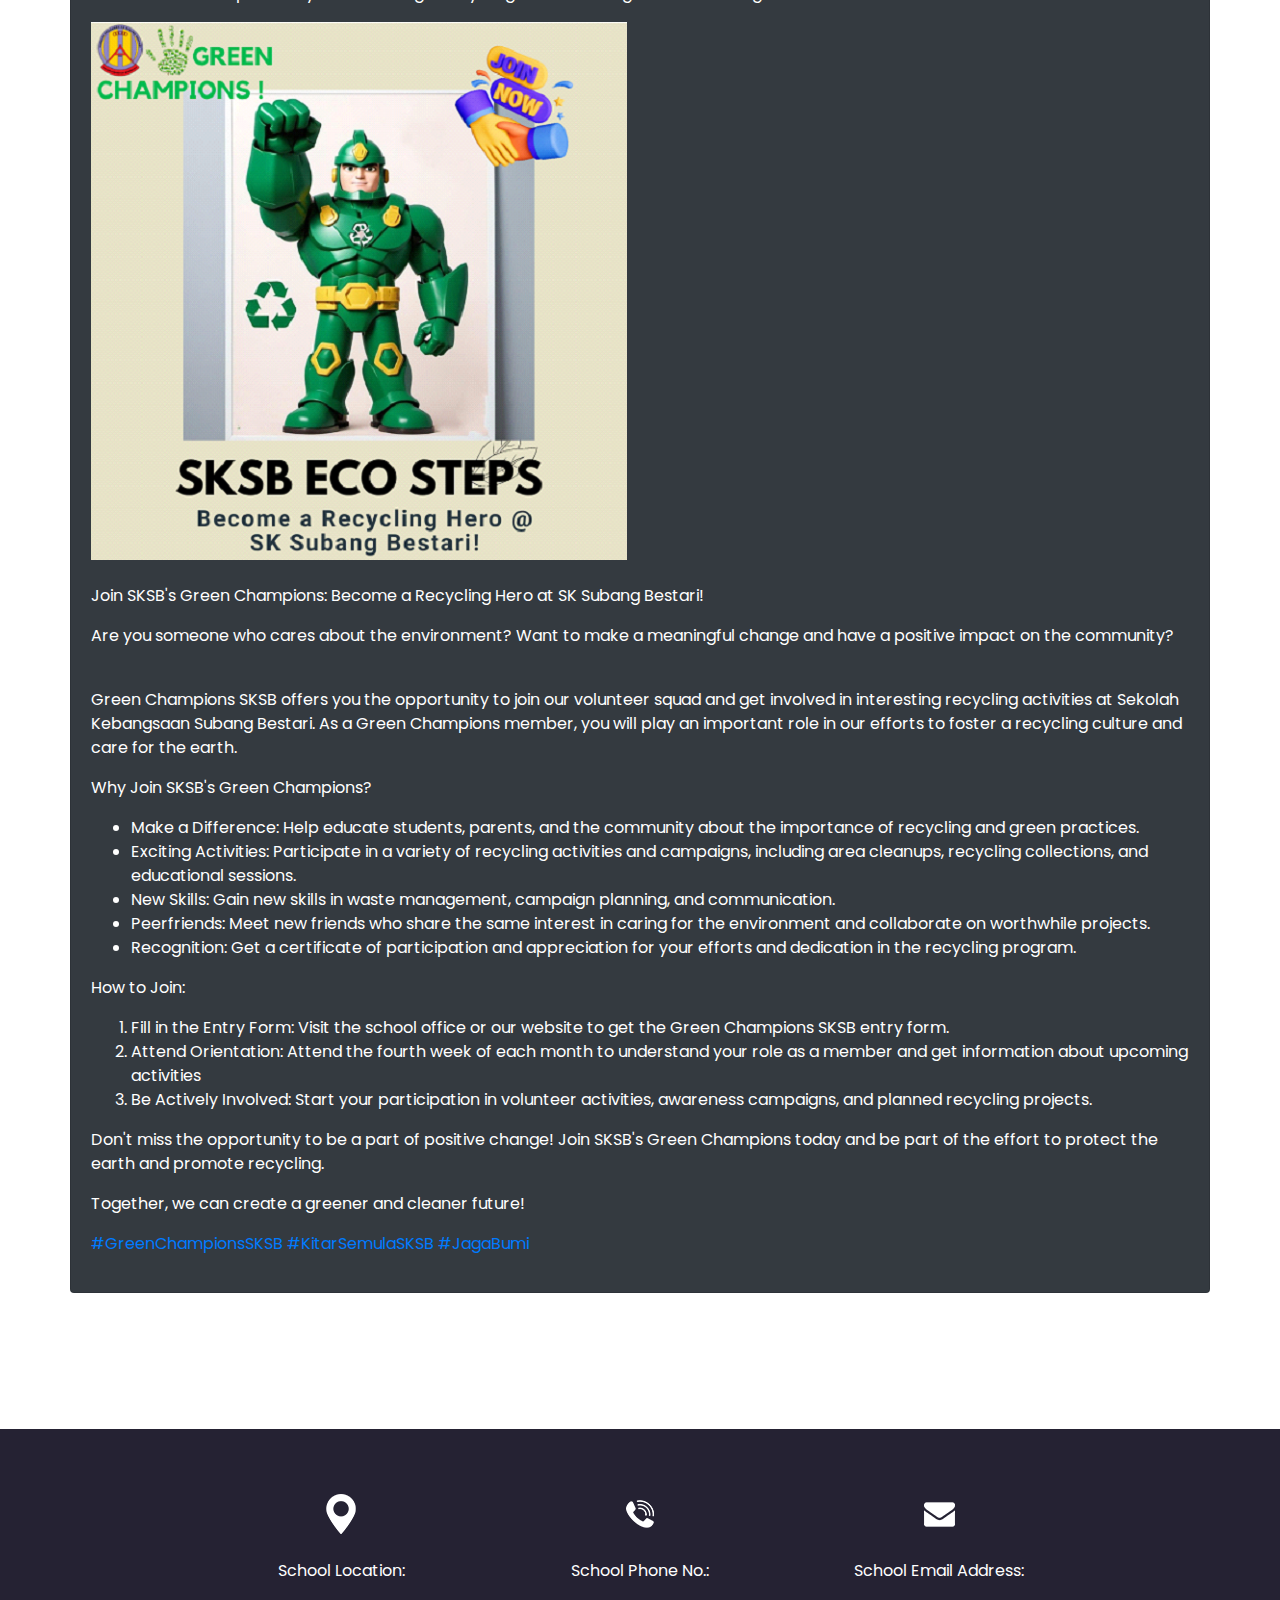
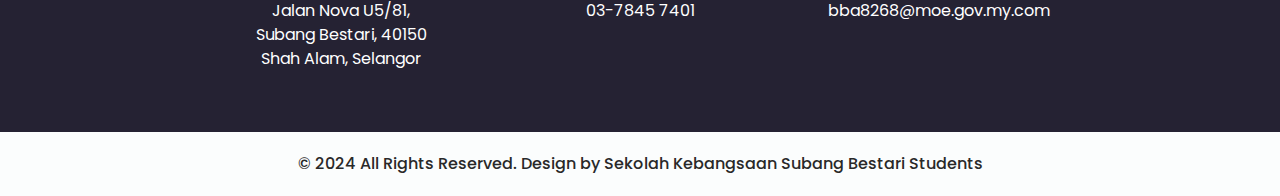
==== commit 9d575175: "add new event poster" ====
--- a/about.html
+++ b/about.html
@@ -200,12 +200,23 @@
             </div>
           </div>
           <div class="card text-white bg-dark mb-3">
-            <div class="card-header">Upcoming Event</div>
+            <div class="card-header" id="event">Upcoming Event</div>
             <div class="card-body">
               <div class="card-text">
                 Upcoming Activity: 28th September 2024
                 <br>
-                <img src="./images/poster-4.png" alt="Sept Event" style="width: 100;">
+                <p><img src="./images/poster-4.png" alt="Sept Event" style="width: 100;"></p>
+                
+                <br>
+                <p><img src="./images/poster-10.jpeg" alt="Sept Event" style="width: 100;"></p>
+                <br>
+                <p><img src="./images/poster-11.jpeg" alt="Sept Event" style="width: 100;"></p>
+                <br>
+                <p><img src="./images/poster-12.jpeg" alt="Sept Event" style="width: 100;"></p>
+                <br>
+                <p><img src="./images/poster-13.jpeg" alt="Sept Event" style="width: 100;"></p>
+                <br>
+                <p><img src="./images/poster-14.jpeg" alt="Sept Event" style="width: 100;"></p>
               </div>
             </div>
           </div>
